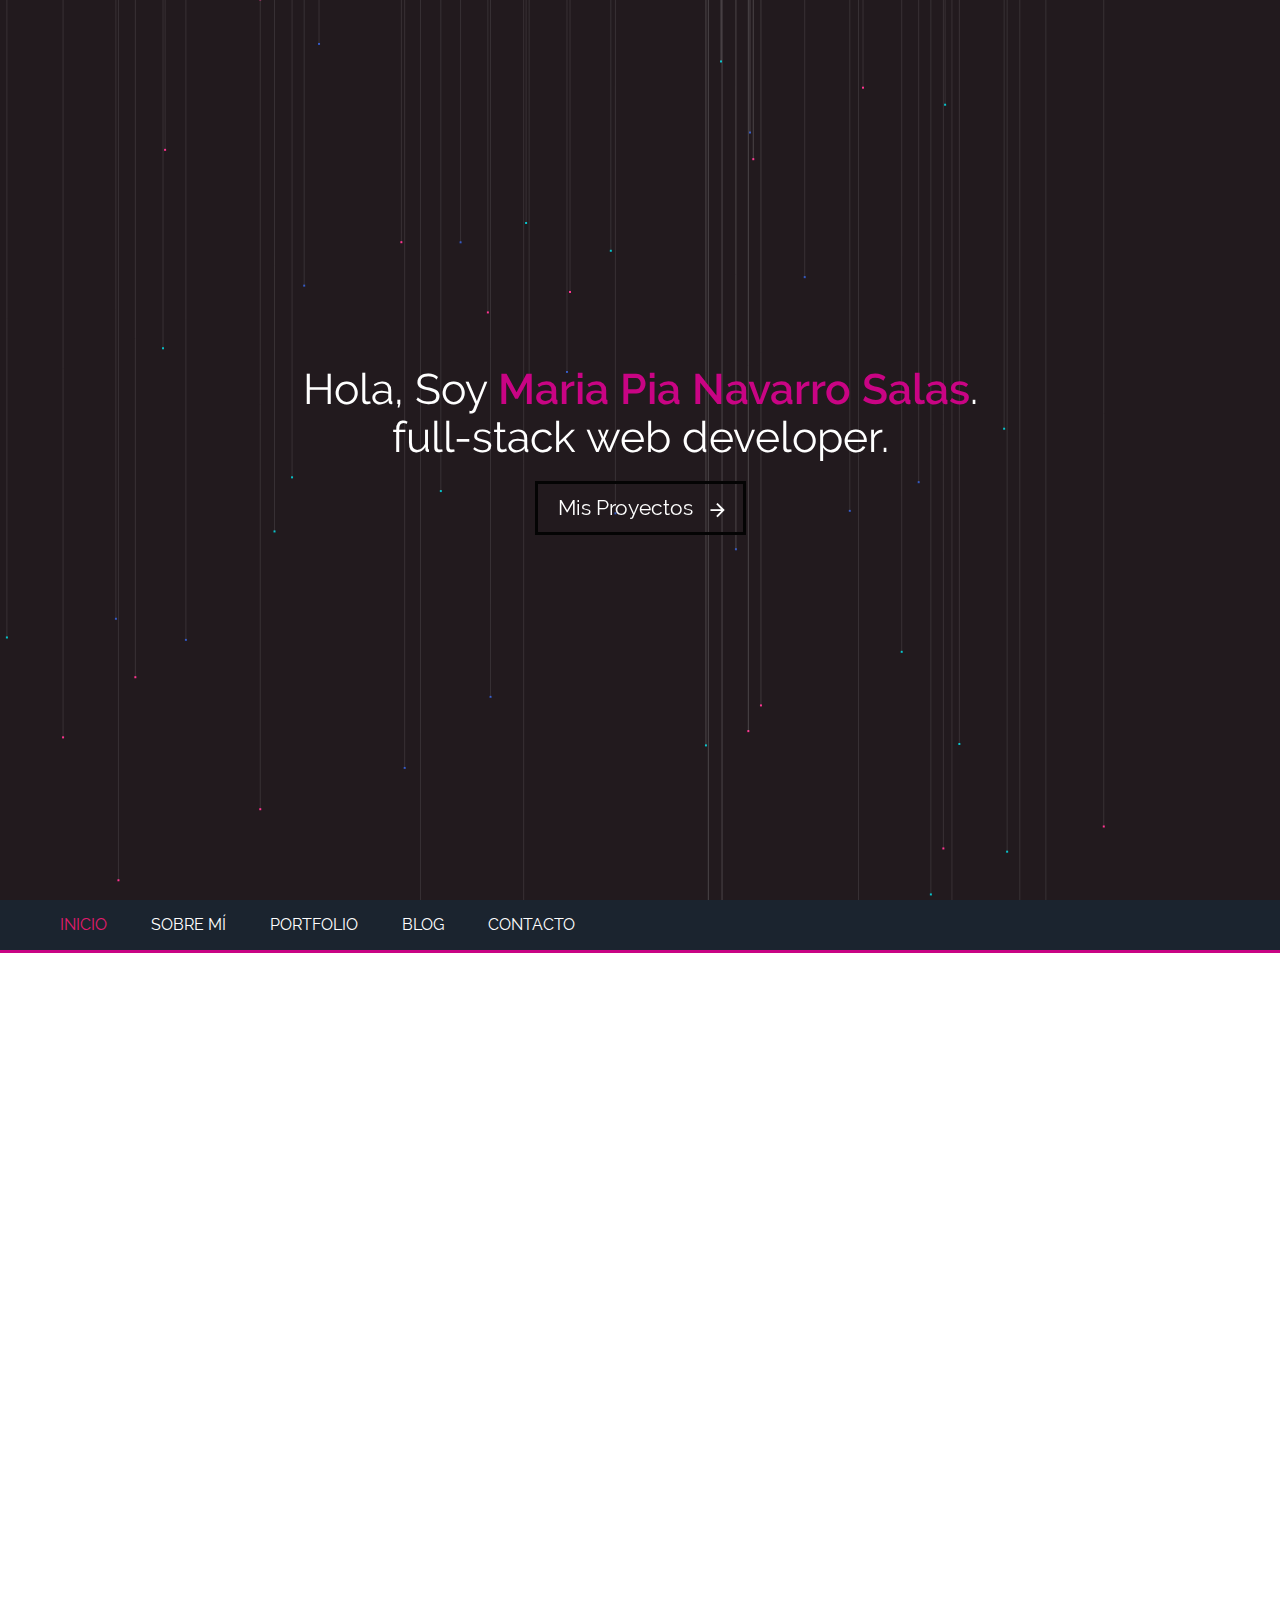
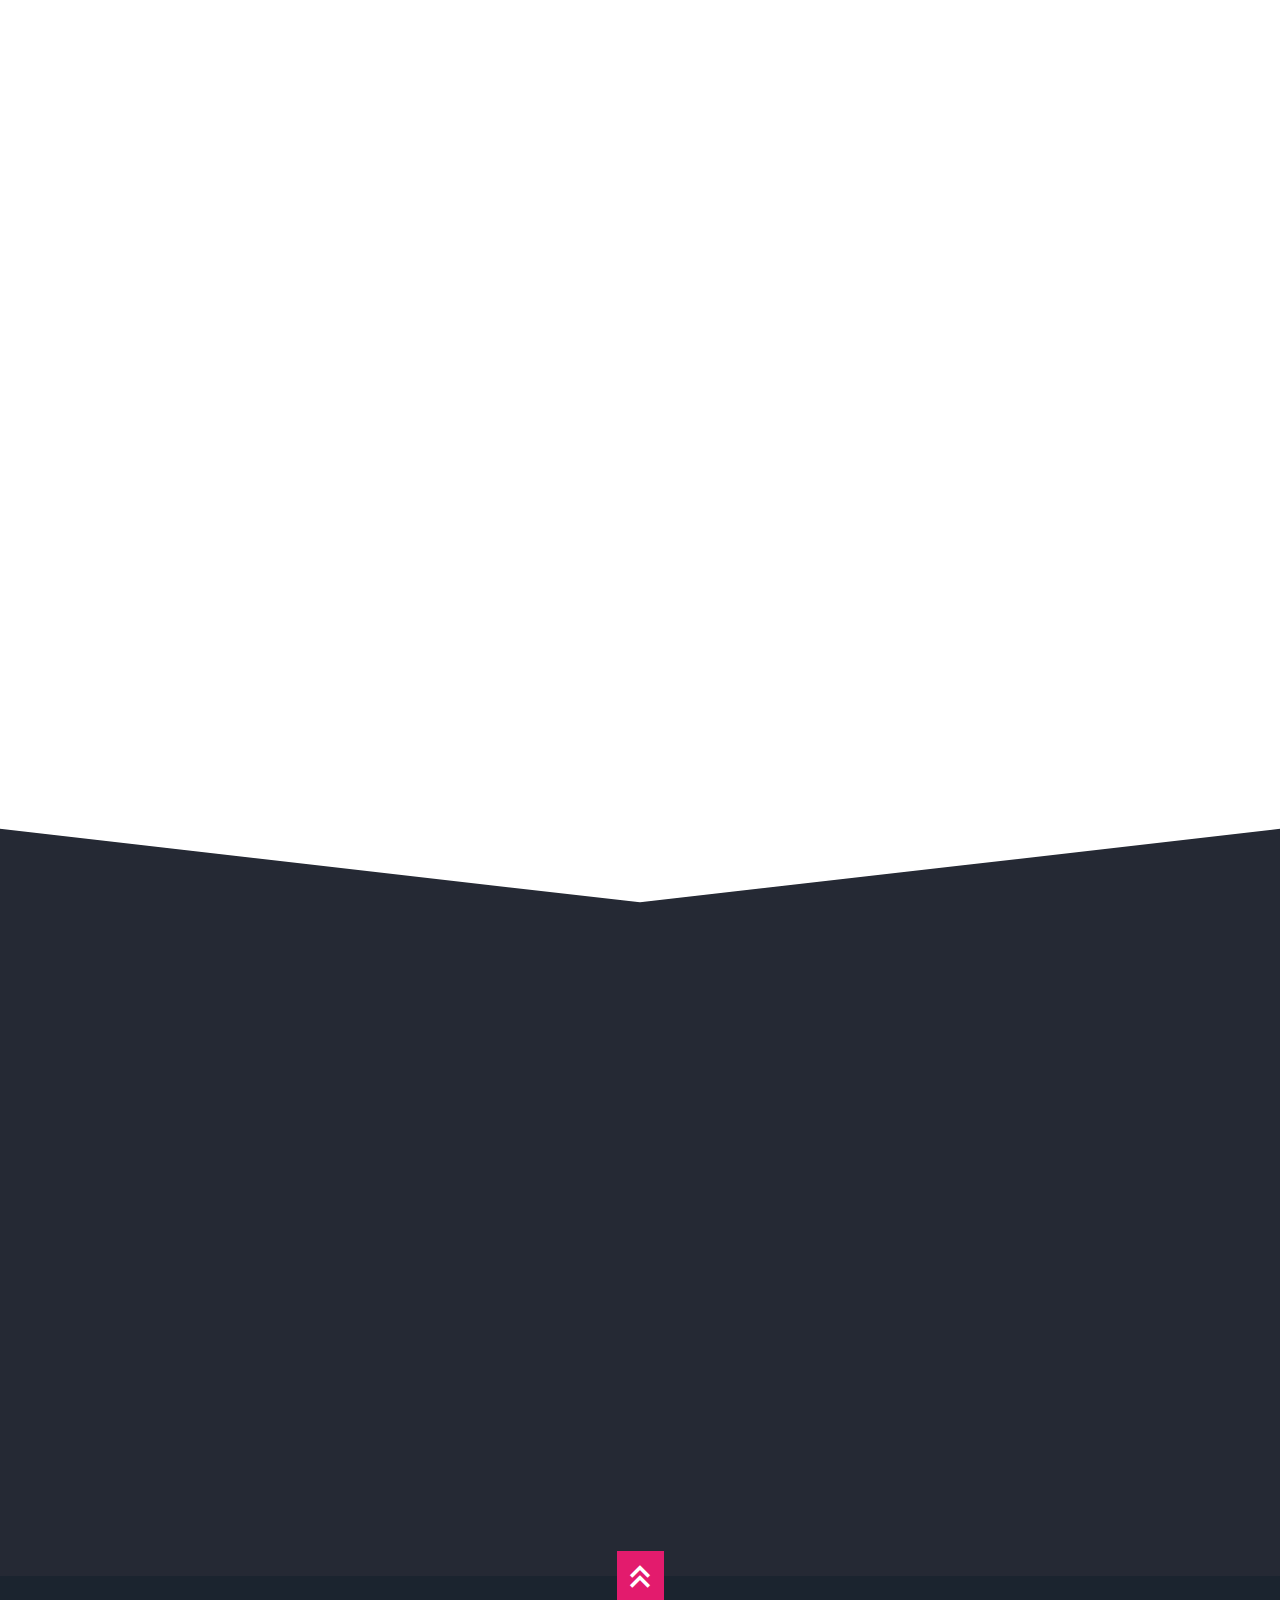
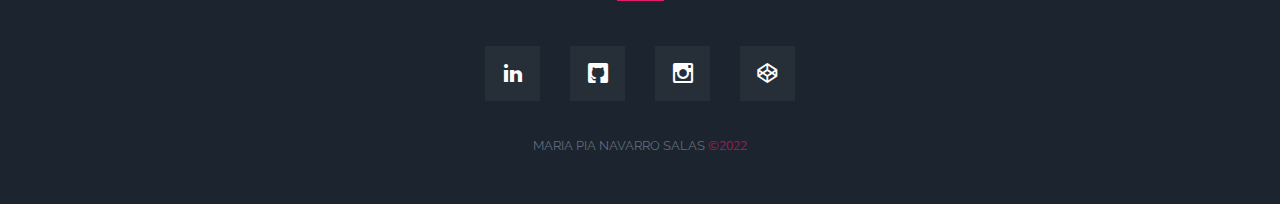
==== MAINPAGE/index.html @ e8338d42 "creacion de carpeta principal" ====
<!DOCTYPE html>
<html>
  
<head>
    <title></title>
    <meta
      name="viewport"
      content="width=device-width, initial-scale=1.0, maximum-scale=1, user-scalable=no"
    />

    <!-- HOSTED -->
    <link
      href="https://fonts.googleapis.com/css?family=Open+Sans:400,600,700,600italic,300italic,400italic,300,700italic,800italic,800"
      rel="stylesheet"
      type="text/css"
    />
    <link
      href="fonts/mdi/css/materialdesignicons.min.css"
      media="all"
      rel="stylesheet"
    />

    <!-- LOCAL -->
    <link rel="stylesheet" href="style/style.css" />
    <link rel='shortcut icon' href='favicon.ico' type='image/x-icon'/ >

    <!-- HOSTED -->
    <script src="../cdnjs.cloudflare.com/ajax/libs/prefixfree/1.0.7/prefixfree.min.js"></script>
    <script src="../ajax.googleapis.com/ajax/libs/jquery/2.2.0/jquery.min.js"></script>
    <script src="../cdnjs.cloudflare.com/ajax/libs/mixitup/2.1.11/jquery.mixitup.min.js"></script>
    <script src="../cdnjs.cloudflare.com/ajax/libs/waypoints/4.0.0/jquery.waypoints.min.js"></script>

    <!-- LOCAL -->
    <script src="scripts/pt.min.js"></script>
    <script src="scripts/index.js"></script>
    <script src="scripts/modal.js"></script>
  </head>
  <body>
    <div class="overflow-wrap">
      <!-- HOME -->
      <div class="modal-wrap flex">
        <div class="mask"></div>
        <div class="modal" id="modal">
          <div class="carousel-wrap">
            <div class="window">
              <div id="carousel">
                
                <div class="slide"></div>
                <div class="slide"></div>
              </div>
              <i class="mdi mdi-chevron-left" id="prev"></i>
              <i class="mdi mdi-chevron-right" id="next"></i>
            </div>
          </div>
          <div class="info-box">
            <div class="title"></div>
            <div class="tag"></div>
            <div class="detail"></div>
            <a href="#" target="_blank"
              ><div class="button">
                <i class="mdi mdi-open-in-new"></i>VIEW SITE
              </div></a
            >
          </div>
          <i class="close mdi mdi-close"></i>
        </div>
      </div>

      <section id="home" class="flex height-fix">
        <div id="pt" class="canvas"></div>
        <div class="flex">
          <div class="text">
            Hola, Soy <span class="highlight">Maria Pia Navarro Salas</span>.
            <br />
             full-stack web developer.
          </div>

          <div class="button page-link" dest="about">
            Mis Proyectos <i class="mdi mdi-arrow-right"></i>
          </div>

          <nav class="flex">
            <div class="link-wrap">
              <div class="active page-link" dest="home">inicio</div>
              <div class="page-link" dest="about">sobre mí</div>
              <div class="page-link" dest="portfolio">portfolio</div>
              <div class="page-link" dest="blog">blog</div>
              <div class="page-link" dest="contact">contacto</div>
            </div>
            <i class="mdi mdi-menu"></i>
          </nav>
        </div>
      </section>

      <!-- ABOUT -->
      <section id="about">
        <div class="container flex">
          <div class="header waypoint" data-animation="slide-in-left">
            SOBRE MÍ
          </div>
          <div
            class="header-bar waypoint"
            data-animation="slide-in-left"
            data-delay=".5s"
          ></div>

          <div class="flex row label-wrap">
            <div class="flex row-gt-sm">
              <div class="flex bullet-wrap ">
                <div class="hex-wrap waypoint" data-animation="flip-in-x">
                  <div class="hexagon">
                    <i class="mdi mdi-lan"></i>
                  </div>
                </div>
                <div class="waypoint" data-animation="fade-in">
                  <div class="label bold">Experiencia Integral</div>
                  <div>
                    Capacidad en desarrollo frontend y backend para trabajar en todas las capas de una app.
                  </div>
                </div>
              </div>

              <div class="flex bullet-wrap ">
                <div
                  class="hex-wrap waypoint"
                  data-animation="flip-in-x"
                  data-delay=".2s"
                >
                  <div class="hexagon">
                    <i class="mdi mdi-alert"></i>
                  </div>
                </div>
                <div class="waypoint" data-animation="fade-in" data-delay=".2s">
                  <div class="label bold">Resolución de Problemas</div>
                  <div>Habilidad para identificar y solucionar desafíos técnicos de manera eficiente.</div>
                </div>
              </div>
            </div>
            <div class="flex row-gt-sm">
              <div class="flex bullet-wrap ">
                <div
                  class="hex-wrap waypoint"
                  data-animation="flip-in-x"
                  data-delay=".4s"
                >
                  <div class="hexagon">
                    <i class="mdi mdi-wechat"></i>
                  </div>
                </div>
                <div class="waypoint" data-animation="fade-in" data-delay=".4s">
                  <div class="label bold">Colaboración y Comunicación</div>
                  <div>Habilidad para trabajar en equipo, comunicar ideas técnicas y colaborar efectivamente.</div>
                </div>
              </div>

              <div class="flex bullet-wrap ">
                <div
                  class="hex-wrap waypoint"
                  data-animation="flip-in-x"
                  data-delay=".6s"
                >
                  <div class="hexagon">
                    <i class="mdi mdi-trending-up"></i>
                  </div>
                </div>
                <div class="waypoint" data-animation="fade-in" data-delay=".6s">
                  <div class="label bold">Aprendizaje Continuo</div>
                  <div>
                    Voluntad para adaptarme y aprender constantemente las últimas tendencias y tecnologías en desarrollo web.
                  </div>
                </div>
              </div>
            </div>
          </div>

          <div class="skills-wrapper flex row-gt-sm">
            <div
              class="flex flex-50-gt-sm waypoint"
              data-animation="slide-in-left"
            >
              <img src="img/me11.png" class="me" />
              <!-- <div><img class="up-arrow" src="img/up-arrow.png"></div> -->
              <div class="label bold">Quién Soy?</div>
              <div>
                Soy Desarrolladora-Fullstack
                <a
                  class="highlight"
                  href="https://github.com/RedDallya"
                  target="_blank"
                  >FreeLance</a
                >
                en Argentina, BA.
                <br />
                Poseo un profundo interés y pasión por el universo de las bases de datos, la integración de sistemas y la aplicación creativa de estos conocimientos en entornos profesionales.
                <br />
                <span class="page-link highlight" dest="contact"
                  >Hagamos algo especial!</span
                >
              </div>
            </div>

            <div
              class="flex flex-50-gt-sm waypoint bars-wrap"
              data-animation="slide-in-right"
            >
              <div class="bar flex">
                <div class="bar fill" style="width:90%">
                  <div class="tag bold flex">CSS</div>
                </div>
                <span>90%</span>
              </div>

              <div class="bar flex">
                <div class="bar fill" style="width:95%">
                  <div class="tag bold flex">HTML</div>
                </div>
                <span>95%</span>
              </div>

              <div class="bar flex">
                <div class="bar fill" style="width:90%">
                  <div class="tag bold flex">React.js</div>
                </div>
                <span>80%</span>
              </div>

              <div class="bar flex">
                <div class="bar fill" style="width:90%">
                  <div class="tag bold flex">Java</div>
                </div>
                <span>80%</span>
              </div>

              <div class="bar flex">
                <div class="bar fill" style="width:90%">
                  <div class="tag bold flex">Angular</div>
                </div>
                <span>90%</span>
              </div>

              <div class="bar flex">
                <div class="bar fill" style="width:85%">
                  <div class="tag bold flex">Node.js</div>
                </div>
                <span>85%</span>
              </div>

              <div class="bar flex">
                <div class="bar fill" style="width:65%">
                  <div class="tag bold flex">Ruby/Rails</div>
                </div>
                <span>65%</span>
              </div>

              <div class="bar flex">
                <div class="bar fill" style="width:90%">
                  <div class="tag bold flex">UI Design</div>
                </div>
                <span>90%</span>
              </div>

              <div class="bar flex">
                <div class="bar fill" style="width:90%">
                  <div class="tag bold flex">SpringBoot</div>
                </div>
                <span>90%</span>
              </div>

              <div class="bar flex">
                <div class="bar fill" style="width:50%">
                  <div class="tag bold flex">Python</div>
                </div>
                <span>50%</span>
              </div>
            </div>
          </div>
        </div>
      </section>

      <!-- PORTFOLIO -->
      <section class="flex" id="portfolio">
        <div class="header waypoint" data-animation="slide-in-right">
          PROYECTOS
        </div>
        <div
          class="header-bar waypoint"
          data-animation="slide-in-right"
          data-delay=".3s"
        ></div>

        <div class="filter-wrap waypoint" data-animation="fade-in">
          <div class="flex row">
            <div class="filter" data-filter="all">ALL</div>
           
          </div>
          <div class="float-bar">
            <div class="flex row">
              <div class="filter" data-filter="all">ALL</div>
              
              <div class="filter" data-filter=".react">REACT-JS</div>
              <div class="filter" data-filter=".js">JAVASCRIPT</div>
            </div>
          </div>
        </div>

        <div id="gallery" class="container flex row wrap waypoint">
          <div class="mix react" data-my-order="1">
            <div>
              <div class="card"></div>
              <div class="text">
                <div class="bold">PORTFOLIO CV</div>
                <span class="highlight">React JS / Java</span>
              </div>
              <div class="button" id="ordering">SABER MÁS</div>
            </div>
          </div>

          <div class="mix react" data-my-order="1">
            <div>
              <div class="card"></div>
              <div class="text">
                <div class="bold">DESCUBRE MUSAI CHAN </div>
                <span class="highlight">React JS / Python</span>
              </div>
              <div class="button" id="discover">SABER MÁS</div>
            </div>
          </div>

          <div class="mix react" data-my-order="1">
            <div>
              <div class="card"></div>
              <div class="text">
                <div class="bold">SERVICIOS</div>
                <span class="highlight">React / Ruby on Rails / AEM</span>
              </div>
              <div class="button" id="newrelic">SABER MÁS</div>
            </div>
          </div>

          <div class="mix js" data-my-order="1">
            <div>
              <div class="card"></div>
              <div class="text">
                <div class="bold">RESTAURANT MENU</div>
                <span class="highlight">JavaScript</span>
              </div>
              <div class="button" id="roambi">SABER MÁS</div>
            </div>
          </div>

          

         

         

        

          <div class="mix js" data-my-order="1">
            <div>
              <div class="card"></div>
              <div class="text">
                <div class="bold">DILERIA TRAVEL</div>
                <span class="highlight">React.js / Node</span>
              </div>
              <div class="button" id="themall">SABER MÁS</div>
            </div>
          </div>
        </div>
      </section>

     <!-- BLOG -->
<section id="blog">
  <div class="container flex">
    <div class="header waypoint" data-animation="slide-in-left">BLOG</div>
    <div
      class="header-bar waypoint"
      data-animation="slide-in-left"
      data-delay=".5s"
    ></div>

    <div class="flex row wrap">
      <div class="flex row-gt-sm">
        <a
          href="https://www.youtube.com/@DallyaCodeQueen/featured"
          target="_blank"
        >
          <div class="blog-wrap waypoint" data-animation="fade-in">
            <div class="fade-wrap">
              <div class="thumb" id="thumb-1"></div>
              <div class="label bold">Aprende programacion de cero a experto</div>
              <div class="date">mayo 09, 2023</div>
              <div class="bar"></div>
              <div class="text">
               Bienvenido a mi canal de youtube, aquí encontraras toda la informacion para convertirte en un auténtico experto de la programación, Únete!
              </div>
            </div>
          </div>
        </a>
      </div>
    </div>
  </div>
</section>


      <!-- CONTACT -->
      <section id="contact">
        <svg
          preserveAspectRatio="none"
          viewBox="0 0 100 102"
          height="75"
          width="100%"
          version="1.1"
          xmlns="http://www.w3.org/2000/svg"
          class="svgcolor-light"
        >
          <path d="M0 0 L50 100 L100 0 Z" fill="white" stroke="white"></path>
        </svg>
        <div class="container flex">
          <div class="header waypoint" data-animation="slide-in-left">
            CONTACTO
          </div>
          <div
            class="header-bar waypoint"
            data-animation="slide-in-right"
            data-delay=".25s"
          ></div>
          <div
            class="highlight waypoint"
            data-animation="slide-in-right"
            data-delay=".5s"
          >
          ¿Tienes alguna pregunta o quieres trabajar juntos?
          </div>
          <form
            class="waypoint"
            data-animation="pop-in"
            data-delay=".5s"
            id="contact-form"
          >
            <input placeholder="Nombre" type="text" name="name" required />
            <input
              placeholder="Email"
              type="email"
              name="email"
              required
            />
            <textarea
              placeholder="Tu Mensaje"
              type="text"
              name="message"
            ></textarea>
            <div id="success">
              <div>
                Tu mensaje fue enviado correctamente, gracias!<span
                  id="close"
                  class="mdi mdi-close"
                ></span>
              </div>
            </div>
            <input class="button" type="submit" id="submit" value="SUBMIT" />
          </form>
        </div>
      </section>

      <footer>
        <i class="mdi mdi-chevron-double-up page-link" dest="home"></i>

        <div class="icon-wrap flex row">
          <a href="https://www.linkedin.com/in/reddallya/">
            <div class="flex icon" id="icon-2">
              <i class="mdi mdi-linkedin"></i>
            </div>
          </a>
          <a href="https://github.com/RedDallya">
            <div class="flex icon" id="icon-3">
              <i class="mdi mdi-github-box"></i>
            </div>
          </a>
          <a href="https://instagram.com/pipi_salas3">
            <div class="flex icon" id="icon-4">
              <i class="mdi mdi-instagram"></i>
            </div>
          </a>
          <a href="https://codepen.io/RedDallya">
            <div class="flex icon" id="icon-5">
              <i class="mdi mdi-codepen"></i>
            </div>
          </a>
        </div>
        <div class="info-box">
          <div class="footnote">
            MARIA PIA NAVARRO SALAS <span class="highlight">&copy;2022</span>
          </div>
        </div>
      </footer>
    </div>

    <div id="preload">
      <img src="img/me.png" />
      <img src="img/filler.html" />
      <img src="img/thumb-1.png" />
      <img src="img/thumb-2.jpg" />
      <img src="img/thumb-3.jpg" />
      <img src="img/thumb-4.jpg" />
      <img src="img/thumb-5.jpg" />
      <img src="img/thumb-6.jpg" />
      <img src="img/blog-1.jpg" />
      <img src="img/slides/discover-0.jpg" />
      <img src="img/slides/discover-1.jpg" />
      
      <img src="img/slides/ordering-0.jpg" />
      <img src="img/slides/ordering-1.jpg" />
      <img src="img/slides/ordering-2.jpg" />
      <img src="img/slides/newrelic-0.jpg" />
      <img src="img/slides/newrelic-1.jpg" />
      <img src="img/slides/newrelic-2.jpg" />
      <img src="img/slides/mystand-0.jpg" />
      <img src="img/slides/mystand-1.jpg" />
      <img src="img/slides/mystand-2.jpg" />
      <img src="img/slides/never-0.jpg" />
      <img src="img/slides/never-1.jpg" />
      <img src="img/slides/never-2.jpg" />
      <img src="img/slides/powur-0.jpg" />
      <img src="img/slides/powur-1.jpg" />
      <img src="img/slides/powur-2.jpg" />
      <img src="img/slides/roambi-0.jpg" />
      <img src="img/slides/roambi-1.jpg" />
      <img src="img/slides/roambi-2.jpg" />
      <img src="img/slides/themall-0.jpg" />
      <img src="img/slides/themall-1.jpg" />
      <img src="img/slides/themall-2.jpg" />
      <img src="img/slides/walker-0.jpg" />
      <img src="img/slides/walker-1.jpg" />
      <img src="img/slides/walker-2.jpg" />
    </div>
  </body>


</html>

<script src="scripts/canvas.js"></script>
---- MAINPAGE/style/style.css ----
@font-face {
  font-family: "Raleway";
  src: url("../fonts/Raleway-Regular.ttf");
}
@font-face {
  font-family: "Raleway-semibold";
  src: url("../fonts/Raleway-SemiBold.ttf");
}
@font-face {
  font-family: "Raleway-bold";
  src: url("../fonts/Raleway-Bold.ttf");
}
@keyframes fadeIn {
  100% {
    opacity: 1;
  }
}
@keyframes flipInX {
  from {
    -webkit-animation-timing-function: ease-in;
    animation-timing-function: ease-in;
    opacity: 0;
    -webkit-transform: perspective(400px) rotateY(90deg);
    transform: perspective(400px) rotateY(90deg);
  }
  40% {
    -webkit-animation-timing-function: ease-in;
    animation-timing-function: ease-in;
    -webkit-transform: perspective(400px) rotateY(-20deg);
    transform: perspective(400px) rotateY(-20deg);
  }
  60% {
    opacity: 1;
    -webkit-transform: perspective(400px) rotateY(10deg);
    transform: perspective(400px) rotateY(10deg);
  }
  80% {
    -webkit-transform: perspective(400px) rotateY(-5deg);
    transform: perspective(400px) rotateY(5deg);
  }
  to {
    opacity: 1;
    -webkit-transform: perspective(400px);
    transform: perspective(400px);
  }
}
@keyframes popDown {
  0% {
    transform: translateY(-100px);
  }
}
@keyframes slideUp {
  0% {
    transform: translateY(300px);
  }
  100% {
    opacity: 1;
    transform: translateY(0);
  }
}
@keyframes slideDown {
  0% {
    transform: translateY(-300px);
  }
  100% {
    opacity: 1;
    transform: translateY(0);
  }
}
@keyframes slideInLeft {
  0% {
    opacity: 0;
    transform: translateX(-300px);
  }
  100% {
    opacity: 1;
    transform: translateX(0);
  }
}
@keyframes slideInRight {
  0% {
    opacity: 0;
    transform: translateX(300px);
  }
  100% {
    opacity: 1;
    transform: translateX(0);
  }
}
@keyframes toBottomFromTop {
  49% {
    transform: translateY(100%);
  }
  50% {
    opacity: 0;
    transform: translateY(-100%);
  }
  51% {
    opacity: 1;
  }
}
@keyframes popIn {
  0% {
    transform: scale(0);
  }
  60% {
    opacity: 1;
    transform: scale(1.05);
  }
  80% {
    transform: scale(0.95);
  }
  100% {
    opacity: 1;
    transform: scale(1);
  }
}
a {
  color: inherit;
  text-decoration: none;
}

body {
  color: #fff;
  font-family: "Raleway";
  font-size: 8pt;
  -webkit-font-smoothing: antialiased;
  -moz-osx-font-smoothing: grayscale;
  margin: 0px;
  overflow-x: hidden;
  text-align: center;
}

#preload {
  display: none;
}

.page-link {
  cursor: pointer;
}

.disable-hover {
  pointer-events: none;
}

.overflow-wrap {
  overflow-x: hidden;
}

.canvas {
  background: url("../img/filler2.png") center center/cover;
  height: 100%;
  left: 0;
  position: absolute;
  top: 0;
  width: 100vw;
}

.button {
  border: 3px solid #040404;
  box-sizing: inherit;
  cursor: pointer;
  display: inline-block;
  font-size: 13pt;
  padding: 10px 20px;
  transition: all 0.5s;
}
.button:hover {
  background-color: #04c2c9;
  border-color: #04c2c9;
}
.button .mdi {
  vertical-align: middle;
}

.bold {
  font-family: "Raleway-bold";
}

.flex {
  align-items: center;
  display: flex;
  flex-direction: column;
  justify-content: center;
}
.flex.row {
  flex-direction: row;
}
.flex.wrap {
  flex-wrap: wrap;
}

.hex-wrap {
  display: inline-block;
  height: 80px;
  position: relative;
  text-align: center;
  width: 80px;
  
}

.hexagon {
  background-color: #c90484;
  display: inline-block;
  height: 100%;
  width: calc(100% * 0.57735);
  border-radius: 80%;
}

.hexagon:before {
  background-color: inherit;
  content: "";
  height: inherit;
  position: absolute;
  right: calc((100% / 2) - ((100% * 0.57735) / 2));
  top: 0;
  transform: rotateZ(60deg);
  width: inherit;
}

.hexagon:after {
  background-color: inherit;
  content: "";
  height: inherit;
  position: absolute;
  right: calc((100% / 2) - ((100% * 0.57735) / 2));
  top: 0;
  transform: rotateZ(-60deg);
  width: inherit;
}

.highlight {
  color: #c90484;
}

.header {
  color: #444649;
  font-family: "raleway-bold";
  font-size: 25pt;
  position: relative;
  position: relative;
}

.header-bar {
  background: rgb(68, 73, 68);
  height: 4px;
  margin: 25px 0 75px 0;
  width: 70px;
}

.label {
  font-size: 14pt;
  font-weight: 500;
}

.resume {
  background: #455261;
  height: 100px;
}

nav {
  bottom: 0;
  left: 0;
  position: absolute;
  background: #1b242f;
  border-bottom: 3px solid #c90484;
  height: 50px;
  text-align: left;
  width: 100%;
  z-index: 99;
}
nav.fixed {
  bottom: inherit;
  left: 0;
  position: fixed;
  top: 0;
}
nav.fixed.desk {
  animation: popDown 0.5s;
}
nav .link-wrap {
  background: #333;
  height: 0;
  max-width: 1200px;
  overflow: hidden;
  position: absolute;
  top: 53px;
  transition: height 0.3s ease-out;
  width: 100%;
}
nav .link-wrap.visible {
  height: 220px;
}
nav .link-wrap div {
  cursor: pointer;
  font-size: 12pt;
  padding: 12px 20px;
  text-transform: uppercase;
  transition: color 0.5s;
}
nav .link-wrap div:first-child {
  padding: 25px 20px 12px 20px;
}
nav .link-wrap div:hover {
  color: #e31b6d;
}
nav .mdi-menu {
  font-size: 30pt;
  line-height: 36pt;
  margin: auto 0;
  position: absolute;
  right: 5vw;
  top: 0;
}
nav .active {
  color: #e31b6d;
}

.carousel-wrap {
  height: 250px;
  margin: 0 auto;
  position: relative;
}

.window {
  background: #222;
  overflow: hidden;
  position: relative;
}

#carousel {
  position: relative;
  top: 0;
  width: 10000px;
}

.slide {
  cursor: pointer;
  display: flex;
  flex-direction: column;
  float: left;
  height: 250px;
  justify-content: center;
}

.mdi-chevron-left,
.mdi-chevron-right {
  background: rgba(0, 0, 0, 0.3);
  bottom: 0;
  color: #fff;
  cursor: pointer;
  cursor: pointer;
  font-size: 14pt !important;
  font-weight: bold;
  padding: 10px 15px;
  position: absolute;
}

.mdi-chevron-left {
  left: 0;
}

.mdi-chevron-right {
  right: 0;
}

.transition {
  transition: 0.7s;
}

.modal-wrap {
  height: 100vh;
  pointer-events: none;
  position: fixed;
  width: 100vw;
  z-index: 100;
}
.modal-wrap .mask {
  background: rgba(0, 0, 0, 0.5);
  height: 100%;
  left: 0;
  opacity: 0;
  position: absolute;
  top: 0;
  transition: opacity 0.3s;
  width: 100%;
}
.modal-wrap .modal {
  align-items: flex-start;
  background: #fff;
  box-shadow: 0 0 10px rgba(0, 0, 0, 0.4);
  box-sizing: border-box;
  color: #333;
  height: 100vh;
  opacity: 0;
  position: relative;
  text-align: left;
  transform: scale(0.8);
  transition: all 0.3s;
}
.modal-wrap .close {
  bottom: 25px;
  color: #bbb;
  cursor: pointer;
  font-size: 20pt;
  font-weight: 800;
  position: absolute;
  right: 10px;
}
.modal-wrap .info-box {
  border-top: 3px solid #1b242f;
  box-sizing: border-box;
  color: #444;
  padding: 15px 10px 85px 10px;
}
.modal-wrap .title {
  font-family: "Raleway-bold";
  font-size: 16pt;
  line-height: 20pt;
}
.modal-wrap .tag {
  border-bottom: 1px solid rgba(0, 0, 0, 0.1);
  color: #c0c0c0;
  display: block;
  font-family: "Raleway-bold";
  font-size: 8pt;
  font-weight: 300;
  padding-bottom: 15px;
}
.modal-wrap .detail {
  font-size: 9pt;
  line-height: 14pt;
  margin-top: 13px;
}
.modal-wrap .mdi-open-in-new {
  font-size: 11pt;
  left: -10px;
  position: relative;
}
.modal-wrap .button {
  background: #e31b6d;
  border: 0;
  bottom: 20px;
  color: #fff;
  cursor: pointer;
  font-size: 10pt;
  font-weight: 600;
  left: 10px;
  padding: 11px 30px;
  pointer-events: none;
  position: absolute;
  transition: all 0.5s;
  visibility: hidden;
}
.modal-wrap .button.visible {
  pointer-events: initial;
  visibility: visible;
}
.modal-wrap .button:hover {
  background: #fff;
  color: #e31b6d;
}
.modal-wrap .carousel {
  box-shadow: 10px 10px 5px 0px rgba(0, 0, 0, 0.25);
}
.modal-wrap.visible {
  pointer-events: initial;
}
.modal-wrap.visible .modal {
  opacity: 1;
  transform: scale(1);
}
.modal-wrap.visible .mask {
  opacity: 1;
}

section {
  color: #616161;
  line-height: 11pt;
  padding: 70px 0 70px 0;
  position: relative;
}
section .container {
  box-sizing: border-box;
  margin: 0 auto;
  max-width: 1200px;
  padding: 0 10px;
  width: 100%;
}
section:nth-of-type(1) {
  color: #fff;
  height: calc(100vh + 53px);
  padding: 0 10px;
}
section:nth-of-type(1) .highlight {
  font-family: "Raleway-semibold";
}
section:nth-of-type(1) .text {
  font-size: 16pt;
  line-height: 20pt;
  margin: 0 0 20px 0;
  pointer-events: none;
  z-index: 1;
}
section:nth-of-type(1) .hexagon {
  transition: transform 0.9s ease-in-out;
}
section:nth-of-type(1) .hexagon:hover {
  transform: rotate(540deg);
}
section:nth-of-type(1) .button {
  margin-bottom: 53px;
  padding: 12px 40px 12px 15px;
  position: relative;
}
section:nth-of-type(1) .button .mdi {
  position: absolute;
  right: 15px;
  top: 11px;
  transition: transform 0.3s;
}
section:nth-of-type(1) .button:hover .mdi {
  transform: rotate(90deg);
}
section:nth-of-type(2) .label-wrap .label {
  margin: 20px 0 10px 0;
}
section:nth-of-type(2) .bullet-wrap {
  height: 200px;
  justify-content: flex-start;
  padding: 0 7px;
}
section:nth-of-type(2) .highlight {
  color: #009ada;
}
section:nth-of-type(2) .up-arrow {
  height: 30px;
  margin: 15px 0;
}
section:nth-of-type(2) .skills-wrapper {
  align-items: flex-start;
  width: 100%;
}
section:nth-of-type(2) .skills-wrapper .me {
  height: 200px;
}
section:nth-of-type(2) .skills-wrapper .label {
  margin: 20px 0 15px 0;
}
section:nth-of-type(2) .hexagon i {
  color: #fff;
  font-size: 34pt;
  left: 0;
  position: absolute;
  right: 0;
  top: 20px;
  z-index: 1;
}
section:nth-of-type(2) .bars-wrap {
  margin: 50px auto 0 auto;
  max-width: 90%;
  width: calc(100% - 15px);
}
section:nth-of-type(2) .bars-wrap:not(.animated) .fill {
  width: 0 !important;
}
section:nth-of-type(2) .bar {
  align-items: flex-end;
  background-color: #eee;
  color: #666;
  font-size: 7pt;
  height: 22px;
  margin: 0 0 12px 0;
  position: relative;
}
section:nth-of-type(2) .bar:nth-child(1) .fill {
  transition: 1.1s 0.2s width ease-in-out;
}
section:nth-of-type(2) .bar:nth-child(2) .fill {
  transition: 1.2s 0.2s width ease-in-out;
}
section:nth-of-type(2) .bar:nth-child(3) .fill {
  transition: 1.3s 0.2s width ease-in-out;
}
section:nth-of-type(2) .bar:nth-child(4) .fill {
  transition: 1.4s 0.2s width ease-in-out;
}
section:nth-of-type(2) .bar:nth-child(5) .fill {
  transition: 1.5s 0.2s width ease-in-out;
}
section:nth-of-type(2) .bar:nth-child(6) .fill {
  transition: 1.6s 0.2s width ease-in-out;
}
section:nth-of-type(2) .bar:nth-child(7) .fill {
  transition: 1.7s 0.2s width ease-in-out;
}
section:nth-of-type(2) .bar:nth-child(8) .fill {
  transition: 1.8s 0.2s width ease-in-out;
}
section:nth-of-type(2) .bar:nth-child(9) .fill {
  transition: 1.9s 0.2s width ease-in-out;
}
section:nth-of-type(2) .bar:nth-child(10) .fill {
  transition: 2s 0.2s width ease-in-out;
}
section:nth-of-type(2) .bar span {
  display: none;
}
section:nth-of-type(2) .bar.fill {
  left: 0;
  position: absolute;
  top: 0;
  background-color: #c90484;
  opacity: 1;
  padding: 0;
}
section:nth-of-type(2) .bar .tag {
  left: 0;
  position: absolute;
  top: 0;
  background-color: #cc7cb0;
  color: #fff;
  height: 100%;
  width: 110px;
  width: 70px;
}
section:nth-of-type(2) .bar.secondary {
  background-color: #c51675;
}
section:nth-of-type(2) .bar.secondary .tag {
  background-color: #e31b6d;
}
section:nth-of-type(2) .bar span {
  padding: 0 15px 0 0;
  z-index: 1;
}
section:nth-of-type(3) {
  background: #f5f5f5;
}
section:nth-of-type(3) .container {
  padding: 0;
}
section:nth-of-type(3) .filter-wrap {
  position: relative;
  white-space: nowrap;
}
section:nth-of-type(3) .filter {
  cursor: pointer;
  font-size: 6pt;
  font-weight: 600;
  padding: 0 20px;
  transition: background-color 0.5s;
}
section:nth-of-type(3) .float-bar {
  bottom: 0;
  left: 30px;
  position: absolute;
  top: 0;
  background: #e31b6d;
  border-radius: 1px;
  height: 25px;
  margin: auto 0;
  overflow: hidden;
  position: absolute;
  transition: all 0.5s ease-in-out;
}
section:nth-of-type(3) .float-bar .row {
  bottom: 0;
  left: -30px;
  position: absolute;
  top: 0;
  margin: auto 0;
  transition: left 0.5s ease-in-out;
}
section:nth-of-type(3) .float-bar .row .filter {
  color: #fff;
}
section:nth-of-type(3) .text {
  left: 0;
  position: absolute;
  top: 0;
  width: 100%;
}
section:nth-of-type(3) #gallery {
  margin: 20px 0;
}
section:nth-of-type(3) #gallery .text,
section:nth-of-type(3) #gallery .button {
  color: #1b242f;
  opacity: 0;
  text-align: center;
  transition: all 0.3s ease-in-out;
  z-index: 2;
}
section:nth-of-type(3) #gallery .text .bold,
section:nth-of-type(3) #gallery .button .bold {
  font-size: 16pt;
}
section:nth-of-type(3) #gallery .button {
  bottom: 0;
  left: 0;
  position: absolute;
  right: 0;
  border: 2px solid #e31b6d;
  font-size: 13pt;
  margin: 0 auto;
  padding: 7px 0;
  width: 170px;
}
section:nth-of-type(3) #gallery .mix {
  display: none;
  position: relative;
}
section:nth-of-type(3) #gallery .mix .waypoint {
  background: #fff;
}
section:nth-of-type(3) #gallery .mix .button:hover {
  background: #e31b6d;
  color: #fff;
}
section:nth-of-type(3) #gallery .mix:nth-child(1) .card {
  background: url("../img/thumb-1.jpg") center center/cover;
}
section:nth-of-type(3) #gallery .mix:nth-child(2) .card {
  background: url("../img/thumb-2.jpg") center center/cover;
}
section:nth-of-type(3) #gallery .mix:nth-child(3) .card {
  background: url("../img/thumb-3.jpg") center center/cover;
}
section:nth-of-type(3) #gallery .mix:nth-child(4) .card {
  background: url("../img/thumb-4.jpg") center center/cover;
}
section:nth-of-type(3) #gallery .mix:nth-child(5) .card {
  background: url("../img/thumb-5.jpg") center center/cover;
}
section:nth-of-type(3) #gallery .mix:nth-child(6) .card {
  background: url("../img/thumb-6.jpg") center center/cover;
}
section:nth-of-type(3) #gallery .mix:nth-child(7) .card {
  background: url("../img/thumb-7.jpg") center center/cover;
}
section:nth-of-type(3) #gallery .mix:nth-child(8) .card {
  background: url("../img/thumb-8.jpg") center center/cover;
}
section:nth-of-type(3) #gallery .mix:nth-child(9) .card {
  background: url("../img/thumb-9.jpg") center center/cover;
}
section:nth-of-type(3) #gallery .mix:nth-child(10) .card {
  background: url("../img/thumb-10.html") center center/cover;
}
section:nth-of-type(3) #gallery .mix:nth-child(11) .card {
  background: url("../img/thumb-11.html") center center/cover;
}
section:nth-of-type(3) #gallery .mix:nth-child(12) .card {
  background: url("../img/thumb-12.html") center center/cover;
}
section:nth-of-type(3) #gallery .mix .card {
  height: 240px;
  max-width: 100%;
  transition: opacity 0.5s;
  width: calc(50vw - 8px);
}
section:nth-of-type(3) #gallery .mix:hover .card {
  opacity: 0;
}
section:nth-of-type(3) #gallery .mix:hover .text {
  cursor: default;
  opacity: 1;
  top: 24%;
}
section:nth-of-type(3) #gallery .mix:hover .button {
  bottom: 24%;
  opacity: 1;
}
section .flex-50-gt-sm {
  display: block;
}
section:nth-of-type(4) {
  padding: 130px 0 100px 0;
  text-align: left;
}
section:nth-of-type(4) .flex.row-gt-sm,
section:nth-of-type(4) .flex.wrap {
  align-items: flex-start;
}
section:nth-of-type(4) .gradient {
  height: 100%;
  left: 0;
  position: absolute;
  top: 0;
  width: 100%;
}
section:nth-of-type(4) .blog-wrap {
  cursor: pointer;
  margin: 0 0 50px 0;
  padding: 0 2px;
  width: 100%;
}
section:nth-of-type(4) .blog-wrap #thumb-1 {
  background: url("../img/blog-1.jpg") center center/cover;
}
section:nth-of-type(4) .blog-wrap #thumb-2 {
  background: url("../img/blog-2.jpg") center center/cover;
}
section:nth-of-type(4) .blog-wrap #thumb-3 {
  background: url("../img/blog-3.jpg") center center/cover;
}
section:nth-of-type(4) .blog-wrap #thumb-4 {
  background: url("../img/blog-4.jpg") center center/cover;
}
section:nth-of-type(4) .blog-wrap .fade-wrap {
  transition: opacity 0.3s;
}
section:nth-of-type(4) .blog-wrap.fade .fade-wrap {
  opacity: 0.4;
}
section:nth-of-type(4) .blog-wrap.hover .fade-wrap .label {
  color: #04c2c9;
}
section:nth-of-type(4) .label {
  font-size: 12pt;
  line-height: 14pt;
  transition: color 0.3s ease-in-out;
}
section:nth-of-type(4) .thumb {
  height: 150px;
  margin: 0 0 15px 0;
}
section:nth-of-type(4) .date {
  font-family: "Open sans";
  font-size: 7pt;
  margin: 5px 0 0 0;
}
section:nth-of-type(4) .bar {
  background: #04c2c9;
  height: 3px;
  margin: 10px 0px;
  width: 25%;
}
section:nth-of-type(4) .text {
  font-size: 9pt;
  line-height: 13pt;
  max-height: 85px;
}
section:nth-of-type(5) {
  background: #252934;
  color: #fff;
  padding-top: 175px;
}
section:nth-of-type(5) .header {
  color: #fff;
}
section:nth-of-type(5) .header-bar {
  background: #fff;
  margin: 25px 0 40px 0;
  width: 110px;
}
section:nth-of-type(5) .highlight {
  color: #04c2c9;
  font-weight: 600;
}
section:nth-of-type(5) svg {
  left: 0;
  position: absolute;
  top: 0;
}
section:nth-of-type(5) form {
  margin: 40px auto 0 auto;
  min-width: 95%;
}
section:nth-of-type(5) input[type=text],
section:nth-of-type(5) input[type=email],
section:nth-of-type(5) textarea {
  background: #1e242c;
  border: 0;
  box-sizing: border-box;
  color: #fff;
  display: block;
  font-size: 12pt;
  margin-bottom: 3px;
  outline: none;
  padding: 10px 15px;
  width: 100%;
}
section:nth-of-type(5) textarea {
  margin-bottom: 5px;
  min-height: 150px;
}
section:nth-of-type(5) .button {
  background: transparent;
  color: #fff;
  float: right;
  font-size: 12pt;
  margin: 5px 0 0 0;
  outline: 0;
  padding: 10px 30px;
}
section:nth-of-type(5) .button:hover {
  background: #04c2c9;
}
section:nth-of-type(5) #success {
  height: 0;
  overflow: hidden;
  position: relative;
  transition: height 0.25s;
  width: 100%;
}
section:nth-of-type(5) #success.expand {
  height: 36px;
}
section:nth-of-type(5) #success div {
  background: #04c986;
  border: 1px solid #157c59;
  color: #157051;
  font-size: 10pt;
  font-weight: 600;
  padding: 5px 0;
}
section:nth-of-type(5) #close {
  cursor: pointer;
  font-size: 12pt;
  font-weight: 600;
  padding: 5px 15px;
  position: absolute;
  right: 0;
}

footer {
  background: #1b242f;
  padding: 70px 0 50px 0;
  position: relative;
}
footer .mdi-chevron-double-up {
  background: #e31b6d;
  cursor: pointer;
  font-size: 30pt;
  height: 50px;
  left: 0;
  line-height: 40pt;
  margin: 0 auto;
  position: absolute;
  right: 0;
  top: -25px;
  transition: background 0.5s;
  width: 47px;
}
footer .mdi-chevron-double-up:hover {
  background: #fb1f79;
}
footer .icon-wrap .icon {
  background: #262f38;
  cursor: pointer;
  font-size: 18pt;
  height: 55px;
  margin: 0 15px;
  overflow: hidden;
  position: relative;
  text-align: center;
  transition: background 0.3s, color 0.3s, box-shadow 0.3s, transform 0.3s;
  width: 55px;
}
footer .icon-wrap .mdi {
  color: #fff;
  text-align: center;
}
footer .icon-wrap .mdi.mdi-codepen {
  font-size: 20pt;
}
footer .icon-wrap .icon:hover {
  background: #04c2c9;
  box-shadow: 0 0 0 3px rgba(4, 94, 201, 0.1);
  transform: scale(0.9);
}
footer .icon-wrap .icon:hover .mdi {
  color: #fff;
}
footer .icon-wrap .icon:hover .mdi {
  -webkit-animation: toBottomFromTop 0.3s forwards;
  -moz-animation: toBottomFromTop 0.3s forwards;
  animation: toBottomFromTop 0.3s forwards;
}
footer .footnote {
  color: #8f9aa7;
  font-size: 10pt;
  margin-top: 35px;
  opacity: 0.6;
}
footer .footnote .highlight {
  color: #e31b6d;
  font-family: "Open Sans";
}

@media screen and (max-width: 400px) {
  section:nth-of-type(3) #gallery .mix .card {
    width: 100vw;
  }
}
@media screen and (min-width: 600px) {
  body {
    font-size: 12pt;
  }

  .container {
    padding: 0 20px;
  }

  .header {
    font-size: 30pt;
  }

  .header-bar {
    margin: 25px 0 100px 0;
  }

  .label {
    font-size: 18pt;
  }

  .hex-wrap {
    height: 100px;
    width: 100px;
  }

  .slide,
.carousel-wrap {
    height: 450px;
  }

  .mdi-chevron-left,
.mdi-chevron-right {
    font-size: 25pt !important;
  }

  .modal-wrap .modal {
    height: initial;
    top: -6vh;
  }
  .modal-wrap .info-box {
    padding: 35px 60px 90px 25px;
  }
  .modal-wrap .title {
    font-size: 22pt;
    line-height: 30pt;
  }
  .modal-wrap .tag {
    font-size: 11pt;
  }
  .modal-wrap .detail {
    font-size: 11pt;
    line-height: 18pt;
    margin-top: 15px;
  }
  .modal-wrap .close {
    right: 25px;
  }
  .modal-wrap .button {
    left: 25px;
  }

  nav .link-wrap {
    background: none;
    height: initial;
    overflow: visible;
    position: initial;
    text-align: left;
  }
  nav .link-wrap .visible {
    height: initial;
  }
  nav .link-wrap div {
    display: inline;
    font-size: initial;
    margin: 0 20px;
    padding: initial;
  }
  nav .link-wrap div:first-child {
    padding: 0;
  }
  nav .mdi-menu {
    display: none;
  }

  section {
    line-height: 18pt;
    padding: 100px 0 130px 0;
  }
  section .container {
    padding: 0 10px;
  }
  section:nth-of-type(1) .text {
    font-size: 32pt;
    line-height: 36pt;
  }
  section:nth-of-type(1) .button {
    padding: 12px 50px 12px 20px;
  }
  section:nth-of-type(1) .button .mdi {
    top: 16px;
  }
  section:nth-of-type(2) .label-wrap .label {
    margin: 15px 0 5px 0;
  }
  section:nth-of-type(2) .label-wrap > div {
    padding: 0 15px;
  }
  section:nth-of-type(2) .bullet-wrap {
    height: 230px;
  }
  section:nth-of-type(2) .skills-wrapper > .flex:first-child {
    padding: 0 50px 0 50px;
  }
  section:nth-of-type(2) .skills-wrapper .me {
    height: 250px;
  }
  section:nth-of-type(2) .bar {
    font-size: 11pt;
    height: 28px;
    margin: 0 0 15px 0;
  }
  section:nth-of-type(2) .bar span {
    display: initial;
  }
  section:nth-of-type(2) .bar .tag {
    width: 110px;
  }
  section:nth-of-type(2) .hexagon i {
    font-size: 40pt;
  }
  section:nth-of-type(3) .filter {
    font-size: 11pt;
    margin: 0 15px;
    padding: 0 30px;
  }
  section:nth-of-type(3) .float-bar {
    height: 30px;
  }
  section:nth-of-type(3) #gallery .mix .card {
    height: 300px;
  }
  section:nth-of-type(4) {
    padding: 130px 0 180px 0;
  }
  section:nth-of-type(4) .label {
    font-size: 16pt;
    line-height: 22pt;
  }
  section:nth-of-type(4) .date {
    font-size: 8.5pt;
  }
  section:nth-of-type(4) .bar {
    margin: 15px 0px;
  }
  section:nth-of-type(4) .text {
    font-size: 11pt;
    line-height: 15pt;
  }
  section:nth-of-type(4) .blog-wrap {
    width: 400px;
  }
  section:nth-of-type(4) .thumb {
    height: 200px;
  }
  section:nth-of-type(5) form {
    min-width: 500px;
  }
}
@media screen and (min-width: 960px) {
  .waypoint {
    opacity: 0;
  }

  .animated.waypoint#gallery {
    opacity: 1;
  }
  .animated.waypoint#gallery .mix:nth-child(1) > div {
    animation: slideUp 0.75s 0.1s ease both;
    opacity: 0;
  }
  .animated.waypoint#gallery .mix:nth-child(2) > div {
    animation: slideUp 0.75s 0.2s ease both;
    opacity: 0;
  }
  .animated.waypoint#gallery .mix:nth-child(3) > div {
    animation: slideUp 0.75s 0.3s ease both;
    opacity: 0;
  }
  .animated.waypoint#gallery .mix:nth-child(4) > div {
    animation: slideUp 0.75s 0.4s ease both;
    opacity: 0;
  }
  .animated.waypoint#gallery .mix:nth-child(5) > div {
    animation: slideUp 0.75s 0.5s ease both;
    opacity: 0;
  }
  .animated.waypoint#gallery .mix:nth-child(6) > div {
    animation: slideUp 0.75s 0.6s ease both;
    opacity: 0;
  }
  .animated.waypoint#gallery .mix:nth-child(7) > div {
    animation: slideUp 0.75s 0.7s ease both;
    opacity: 0;
  }
  .animated.waypoint#gallery .mix:nth-child(8) > div {
    animation: slideUp 0.75s 0.8s ease both;
    opacity: 0;
  }
  .animated.waypoint#gallery .mix:nth-child(9) > div {
    animation: slideUp 0.75s 0.9s ease both;
    opacity: 0;
  }

  .animated.slide-up {
    animation: slideUp 0.75s ease both;
  }
  .animated.slide-down {
    animation: slideDown 0.75s ease both;
  }
  .animated.slide-in-left {
    animation: slideInLeft 0.75s ease both;
  }
  .animated.slide-in-right {
    animation: slideInRight 0.75s ease both;
  }
  .animated.flip-in-x {
    animation: flipInX 0.75s ease both;
  }
  .animated.fade-in {
    animation: fadeIn 0.75s ease both;
  }
  .animated.pop-in {
    animation: popIn 1s both;
  }

  .canvas {
    background: #d665b0;
  }

  .button {
    font-size: 16pt;
  }

  .flex.row-gt-sm {
    flex-direction: row;
  }

  .flex-50-gt-sm {
    box-sizing: border-box;
    -webkit-flex: 1 1 50%;
    -ms-flex: 1 1 50%;
    flex: 1 1 50%;
    max-height: 100%;
    max-width: 50%;
  }

  section:nth-of-type(2) .bars-wrap {
    margin: 0 0 0 0;
  }
  section:nth-of-type(2) .skills-wrapper {
    margin: 50px 0 0 0;
  }
  section:nth-of-type(2) .skills-wrapper .me {
    margin: 0;
  }
  section:nth-of-type(2) .bar {
    max-width: 90%;
  }
  section:nth-of-type(2) .bullet-wrap {
    height: intial;
    margin: 0;
    padding: 0 10px;
  }
  section:nth-of-type(3) #gallery .mix .card {
    width: 390px;
  }
  section:nth-of-type(3) .filter {
    font-size: 13pt;
    margin: 0 25px;
    padding: 0 40px;
  }
  section:nth-of-type(4) .blog-wrap {
    margin: 0 0 50px 20px;
    opacity: 0;
    width: 400px;
  }
}
@media screen and (min-width: 1280px) {
  section:nth-of-type(4) .blog-wrap {
    margin: 0 0 50px 20px;
    width: 270px;
  }
}

/*# sourceMappingURL=style.css.map */
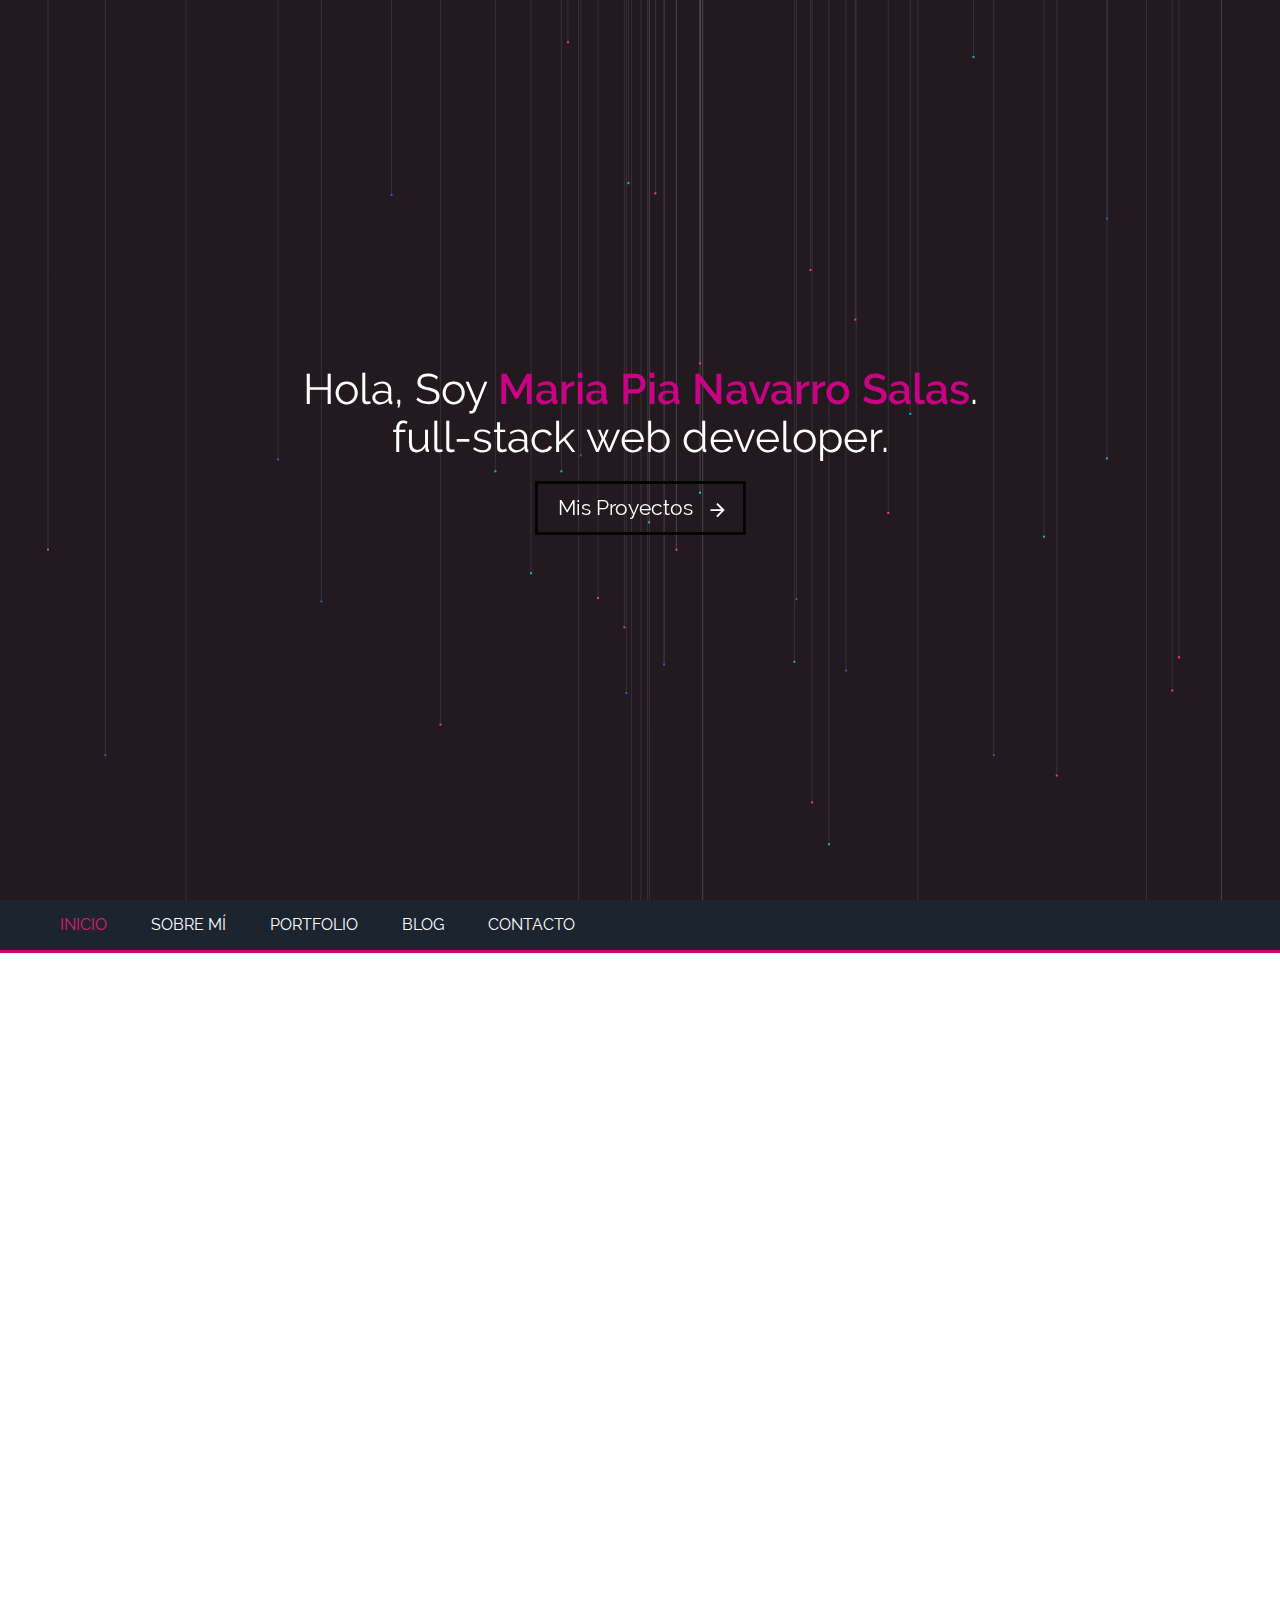
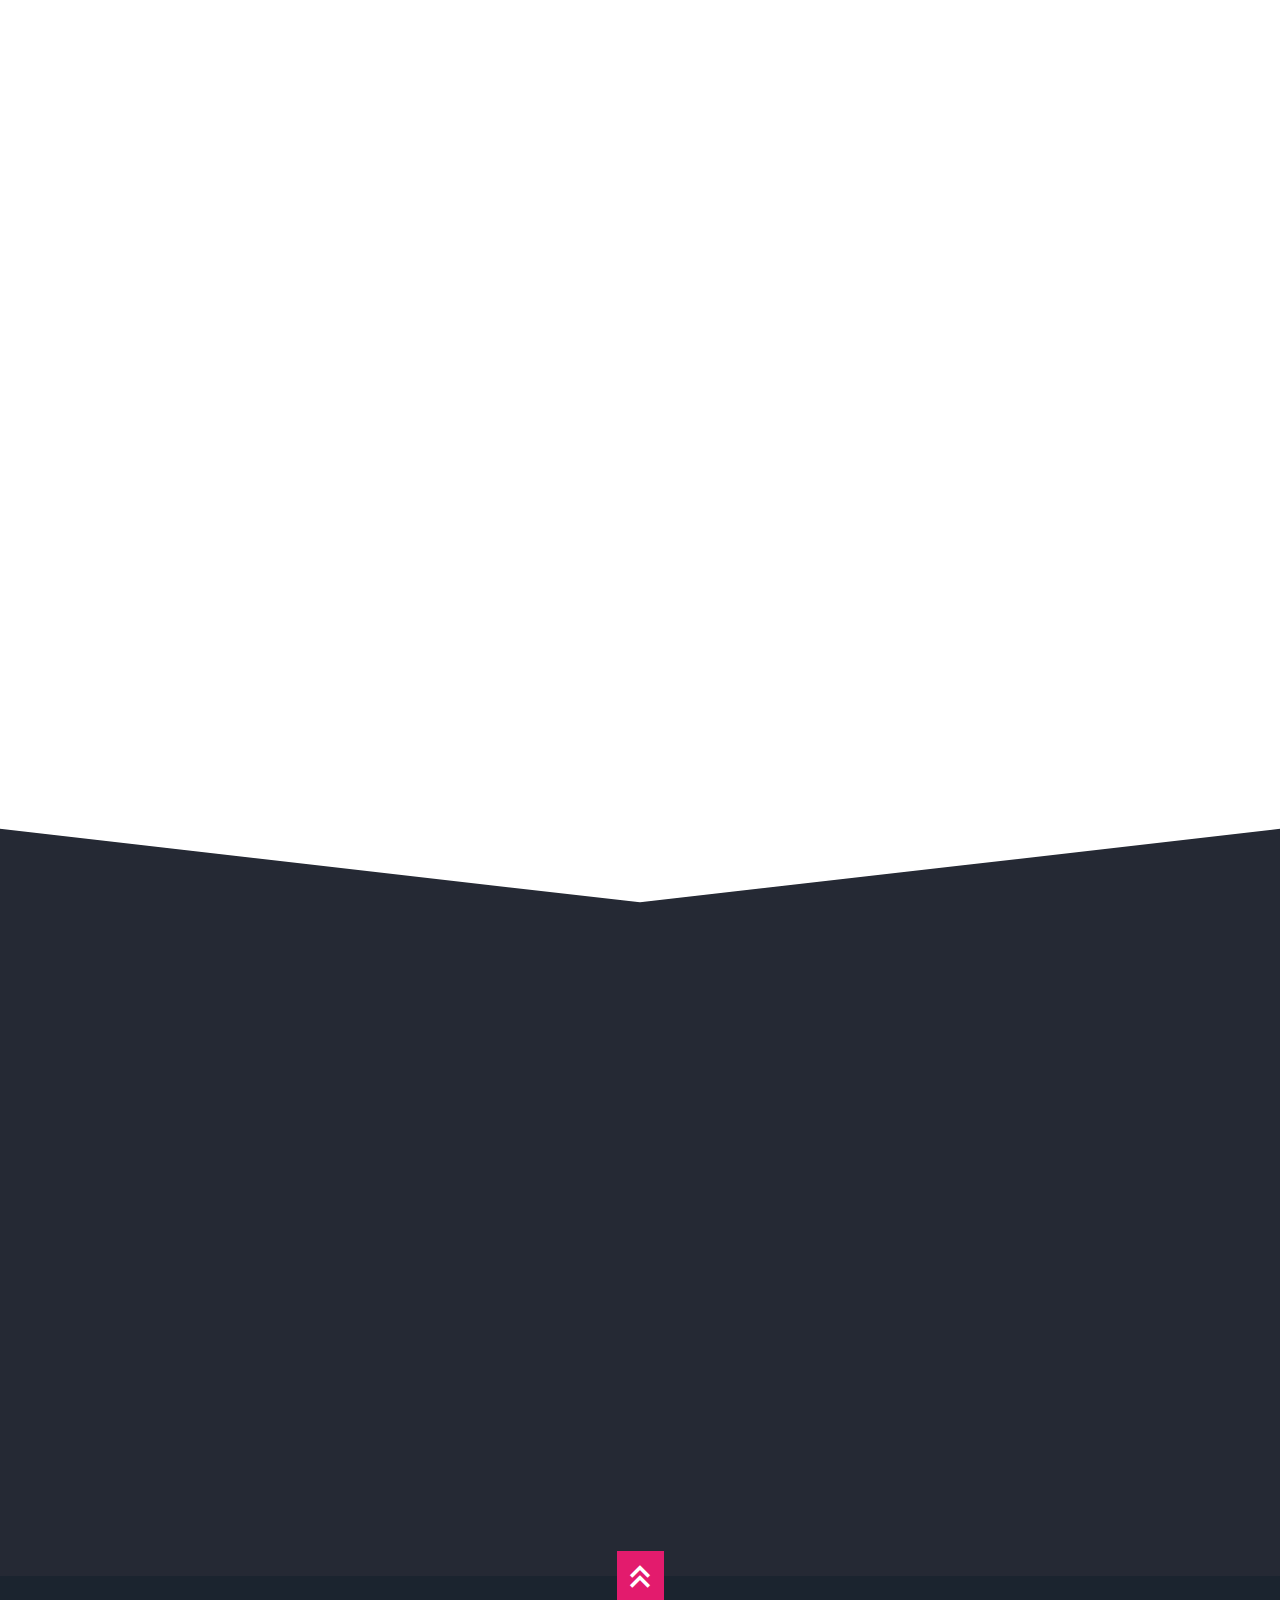
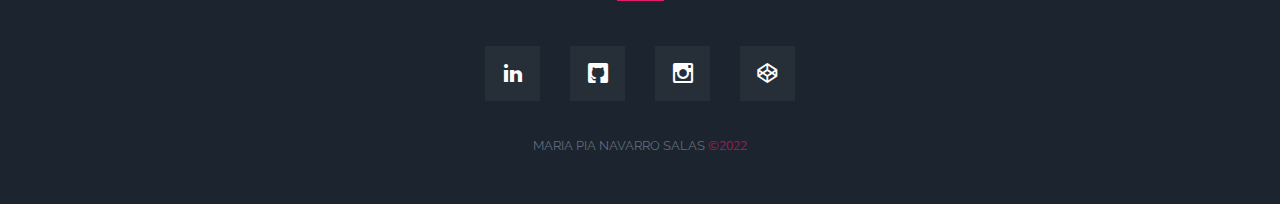
==== commit 0a6c2feb: "modificacion de rutas" ====
--- a/MAINPAGE/index.html
+++ b/MAINPAGE/index.html
@@ -499,40 +499,37 @@
     <div id="preload">
       <img src="img/me.png" />
       <img src="img/filler.html" />
-      <img src="img/thumb-1.png" />
-      <img src="img/thumb-2.jpg" />
-      <img src="img/thumb-3.jpg" />
-      <img src="img/thumb-4.jpg" />
-      <img src="img/thumb-5.jpg" />
-      <img src="img/thumb-6.jpg" />
-      <img src="img/blog-1.jpg" />
-      <img src="img/slides/discover-0.jpg" />
-      <img src="img/slides/discover-1.jpg" />
+      <img src="../MAINPAGE/img/thumb-1.jpg" /> 
+      <img src="../MAINPAGE/img/thumb-2.jpg" />
+      <img src="../MAINPAGE/img/thumb-3.jpg" />
+      <img src="../MAINPAGE/img/thumb-4.jpg" />
+      <img src="../MAINPAGE/img/thumb-5.jpg" />
+      <img src="../MAINPAGE/img/blog-1.jpg" />
+      <img src="../MAINPAGE/img/slides/discover-0.jpg" /> 
+      <img src="../MAINPAGE/img/slides/discover-1.jpg" />
       
-      <img src="img/slides/ordering-0.jpg" />
-      <img src="img/slides/ordering-1.jpg" />
-      <img src="img/slides/ordering-2.jpg" />
-      <img src="img/slides/newrelic-0.jpg" />
-      <img src="img/slides/newrelic-1.jpg" />
-      <img src="img/slides/newrelic-2.jpg" />
-      <img src="img/slides/mystand-0.jpg" />
-      <img src="img/slides/mystand-1.jpg" />
-      <img src="img/slides/mystand-2.jpg" />
-      <img src="img/slides/never-0.jpg" />
-      <img src="img/slides/never-1.jpg" />
-      <img src="img/slides/never-2.jpg" />
-      <img src="img/slides/powur-0.jpg" />
-      <img src="img/slides/powur-1.jpg" />
-      <img src="img/slides/powur-2.jpg" />
-      <img src="img/slides/roambi-0.jpg" />
-      <img src="img/slides/roambi-1.jpg" />
-      <img src="img/slides/roambi-2.jpg" />
-      <img src="img/slides/themall-0.jpg" />
-      <img src="img/slides/themall-1.jpg" />
-      <img src="img/slides/themall-2.jpg" />
-      <img src="img/slides/walker-0.jpg" />
-      <img src="img/slides/walker-1.jpg" />
-      <img src="img/slides/walker-2.jpg" />
+      <img src="../MAINPAGE/img/slides/ordering-0.jpg" />
+      <img src="../MAINPAGE/img/slides/ordering-1.jpg" />
+      <img src="../MAINPAGE/img/slides/ordering-2.jpg" />
+      <img src="../MAINPAGE/img/slides/newrelic-0.jpg" />
+      <img src="../MAINPAGE/img/slides/newrelic-1.jpg" />
+      <img src="../MAINPAGE/img/slides/newrelic-2.jpg" />
+      <img src="../MAINPAGE/img/slides/mystand-0.jpg" />
+      <img src="../MAINPAGE/img/slides/mystand-1.jpg" />
+      <img src="../MAINPAGE/img/slides/mystand-2.jpg" />
+      <img src="../MAINPAGE/img/slides/never-0.jpg" />
+      <img src="../MAINPAGE/img/slides/never-1.jpg" />
+      <img src="../MAINPAGE/img/slides/never-2.jpg" />
+      <img src="../MAINPAGE/img/slides/powur-0.jpg" />
+      <img src="../MAINPAGE/img/slides/powur-1.jpg" />
+      <img src="../MAINPAGE/img/slides/powur-2.jpg" />
+      <img src="../MAINPAGE/img/slides/roambi-0.jpg" />
+      <img src="../MAINPAGE/img/slides/roambi-1.jpg" />
+      
+      <img src="../MAINPAGE/img/slides/themall-0.jpg" />
+      <img src="../MAINPAGE/img/slides/themall-1.jpg" />
+      
+      
     </div>
   </body>
 
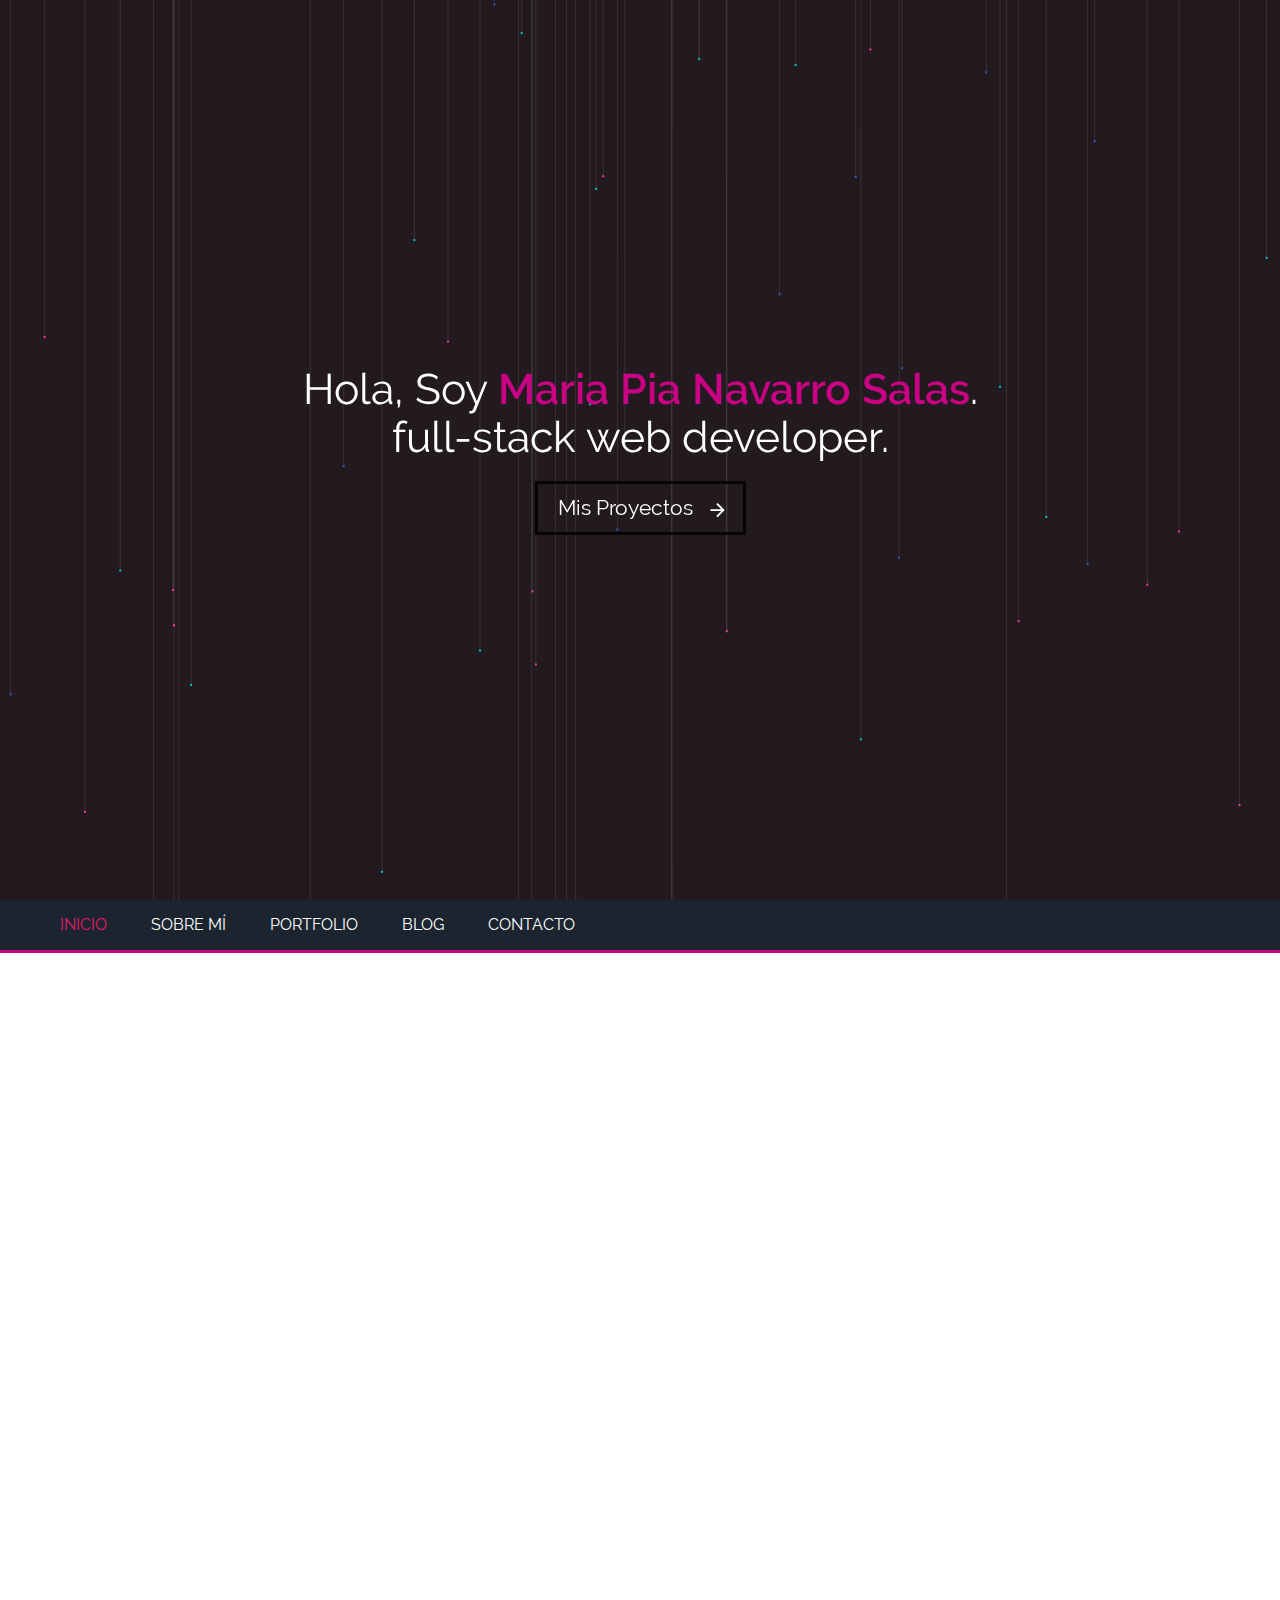
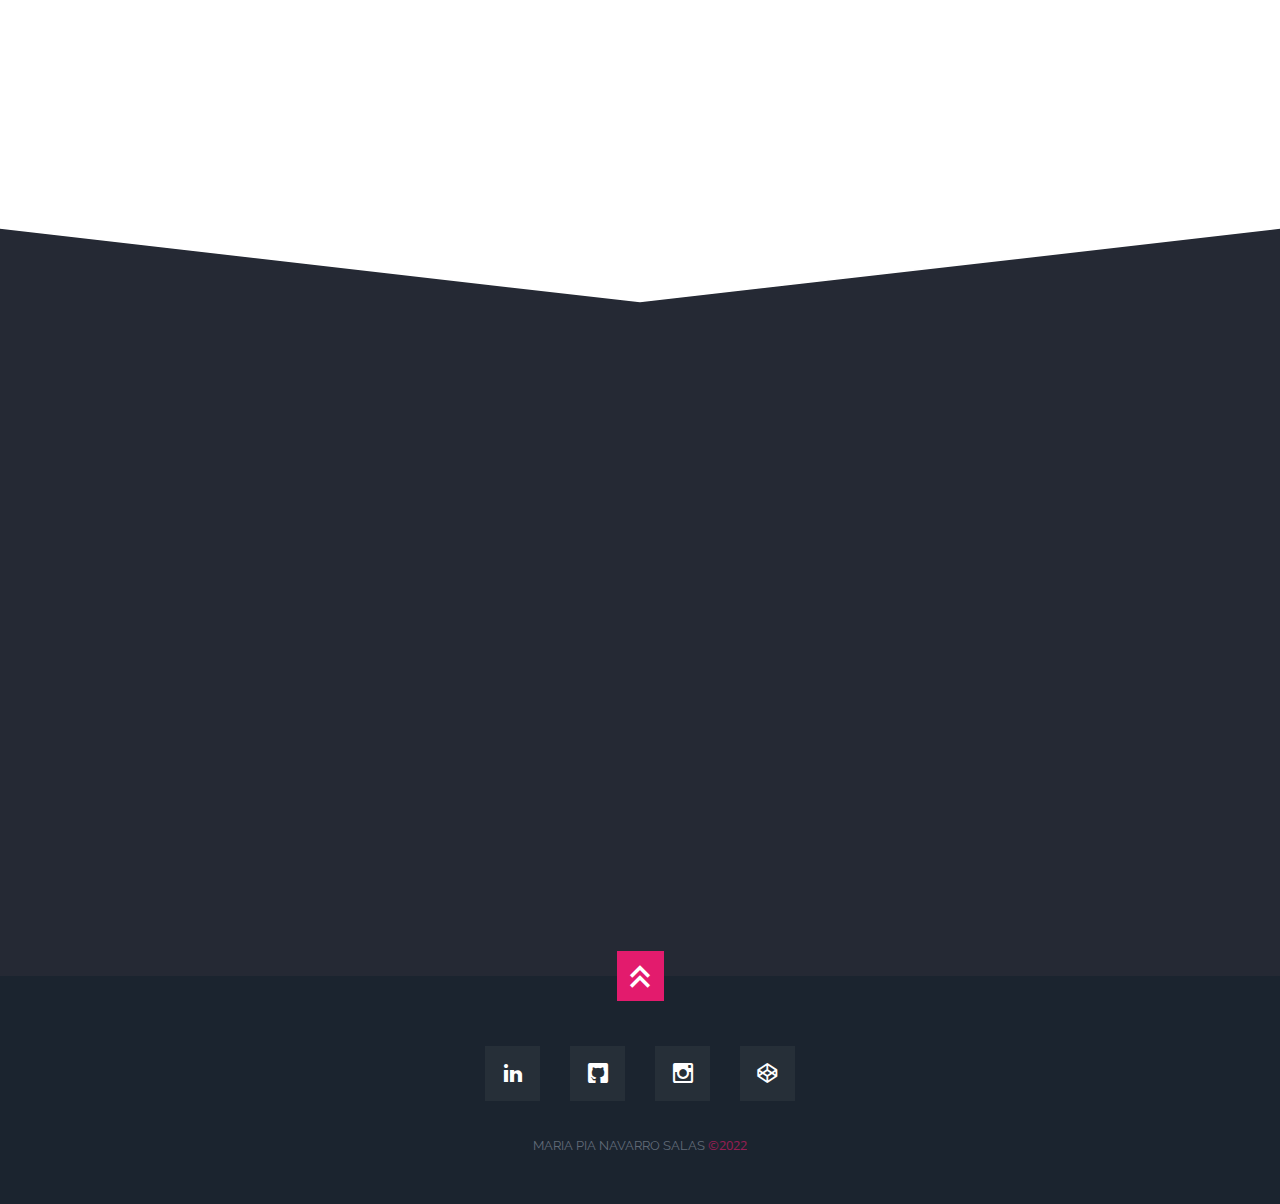
==== commit 21383eeb: "configuracion de rutas hosted" ====
--- a/MAINPAGE/index.html
+++ b/MAINPAGE/index.html
@@ -25,10 +25,11 @@
     <link rel='shortcut icon' href='favicon.ico' type='image/x-icon'/ >
 
     <!-- HOSTED -->
-    <script src="../cdnjs.cloudflare.com/ajax/libs/prefixfree/1.0.7/prefixfree.min.js"></script>
-    <script src="../ajax.googleapis.com/ajax/libs/jquery/2.2.0/jquery.min.js"></script>
-    <script src="../cdnjs.cloudflare.com/ajax/libs/mixitup/2.1.11/jquery.mixitup.min.js"></script>
-    <script src="../cdnjs.cloudflare.com/ajax/libs/waypoints/4.0.0/jquery.waypoints.min.js"></script>
+    <script src="https://cdn.jsdelivr.net/npm/prefixfree@1.0.0/prefixfree.min.js"></script>
+    <script src="https://ajax.googleapis.com/ajax/libs/jquery/3.7.1/jquery.min.js"></script>
+    <script src="https://cdnjs.cloudflare.com/ajax/libs/mixitup/3.3.1/mixitup.min.js"></script>
+    <script src="https://cdnjs.cloudflare.com/ajax/libs/waypoints/4.0.0/jquery.waypoints.min.js"></script>
+
 
     <!-- LOCAL -->
     <script src="scripts/pt.min.js"></script>
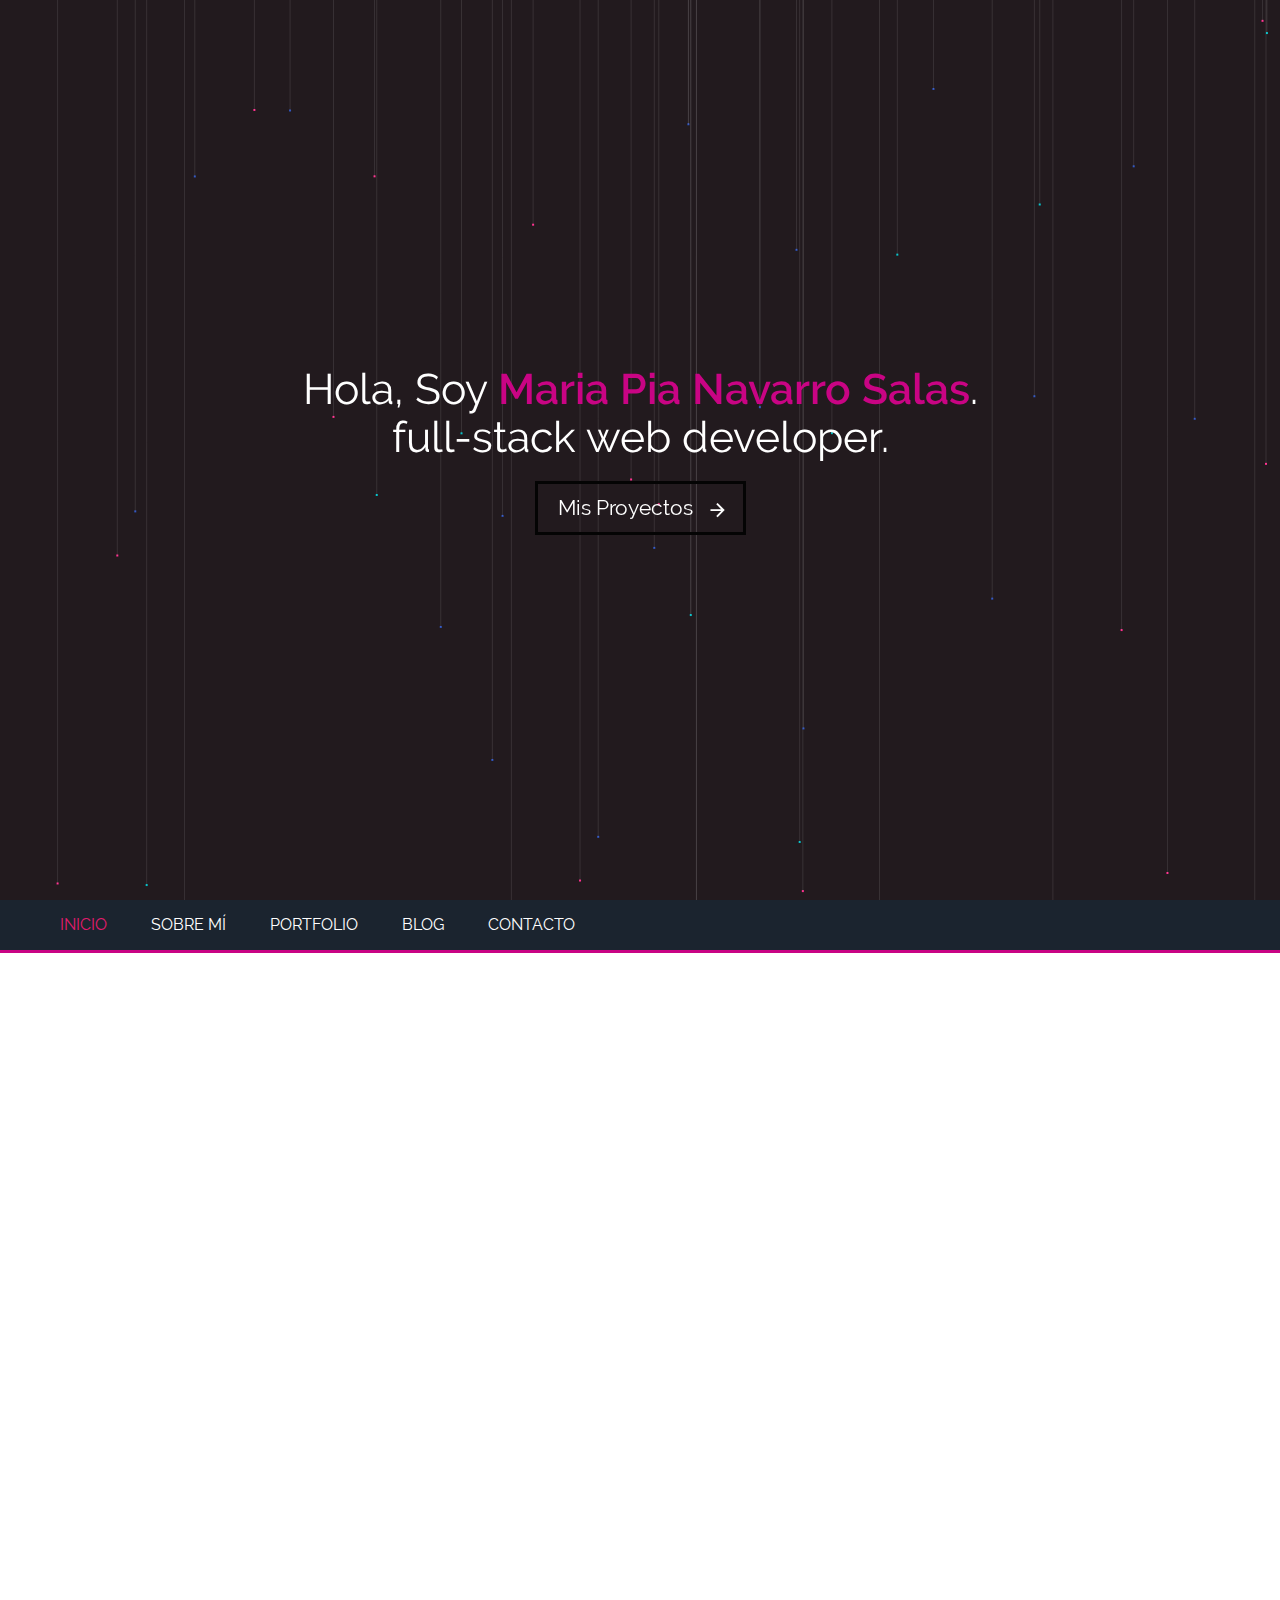
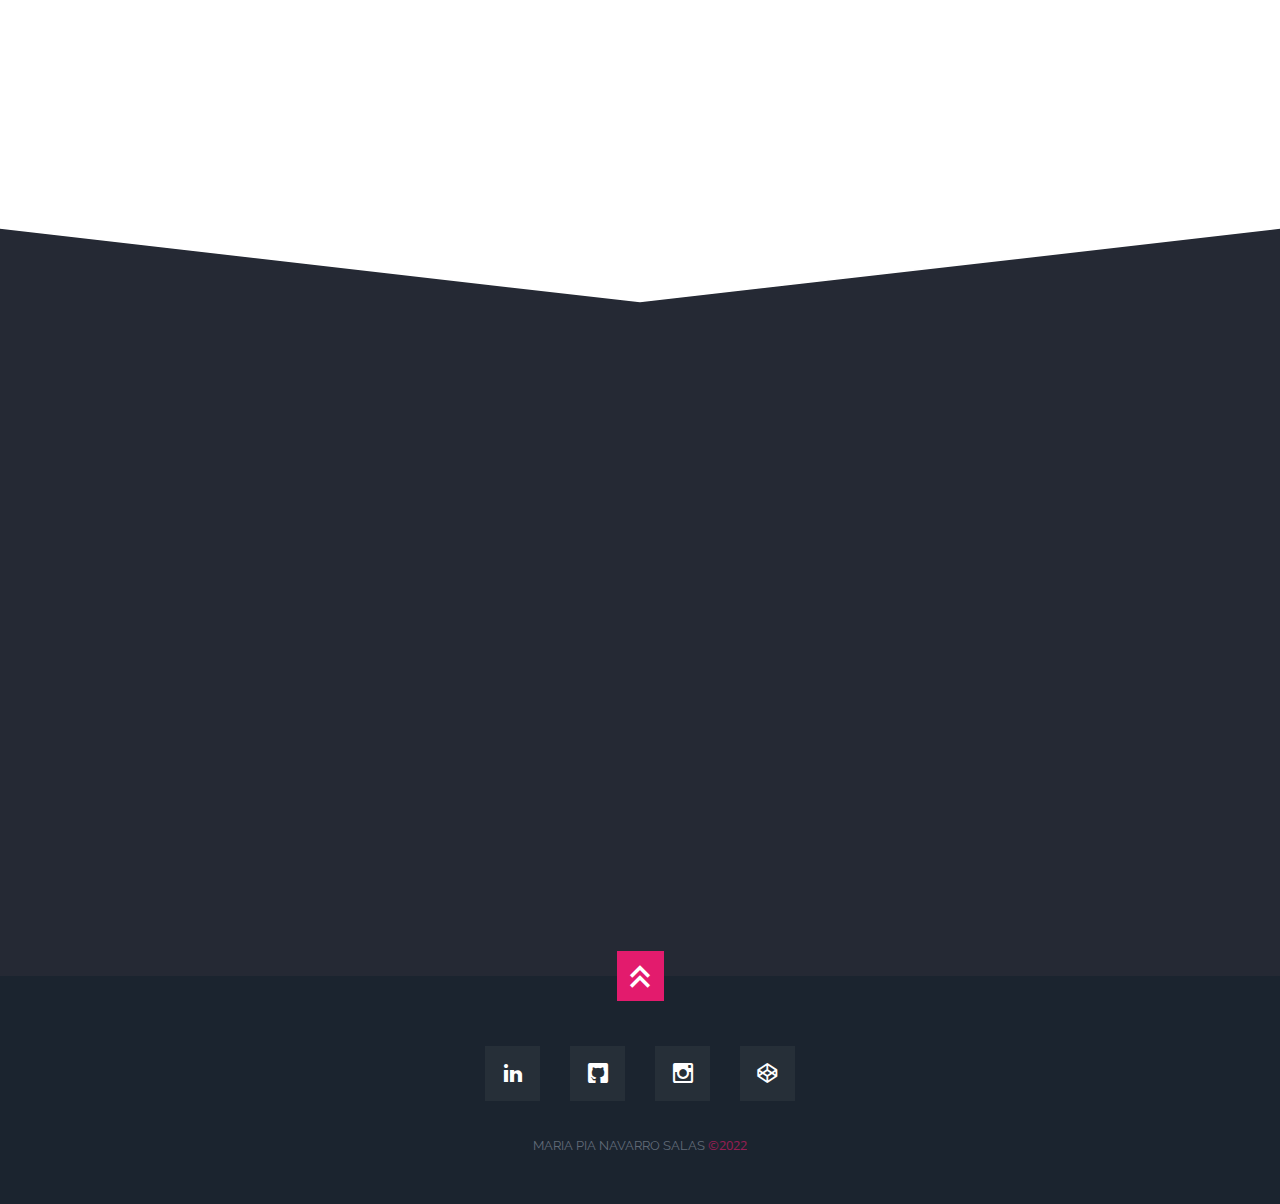
==== commit a63c9033: "cambios de rutas" ====
--- a/MAINPAGE/index.html
+++ b/MAINPAGE/index.html
@@ -498,8 +498,8 @@
     </div>
 
     <div id="preload">
-      <img src="img/me.png" />
-      <img src="img/filler.html" />
+      <img src="../MAINPAGE/img/me11.png" />
+      <img src="../MAINPAGE/img/filler.html" />
       <img src="../MAINPAGE/img/thumb-1.jpg" /> 
       <img src="../MAINPAGE/img/thumb-2.jpg" />
       <img src="../MAINPAGE/img/thumb-3.jpg" />
--- a/MAINPAGE/style/style.css
+++ b/MAINPAGE/style/style.css
@@ -148,7 +148,7 @@
 }
 
 .canvas {
-  background: url("../img/filler2.png") center center/cover;
+  background: url("../img/filler.png") center center/cover;
   height: 100%;
   left: 0;
   position: absolute;
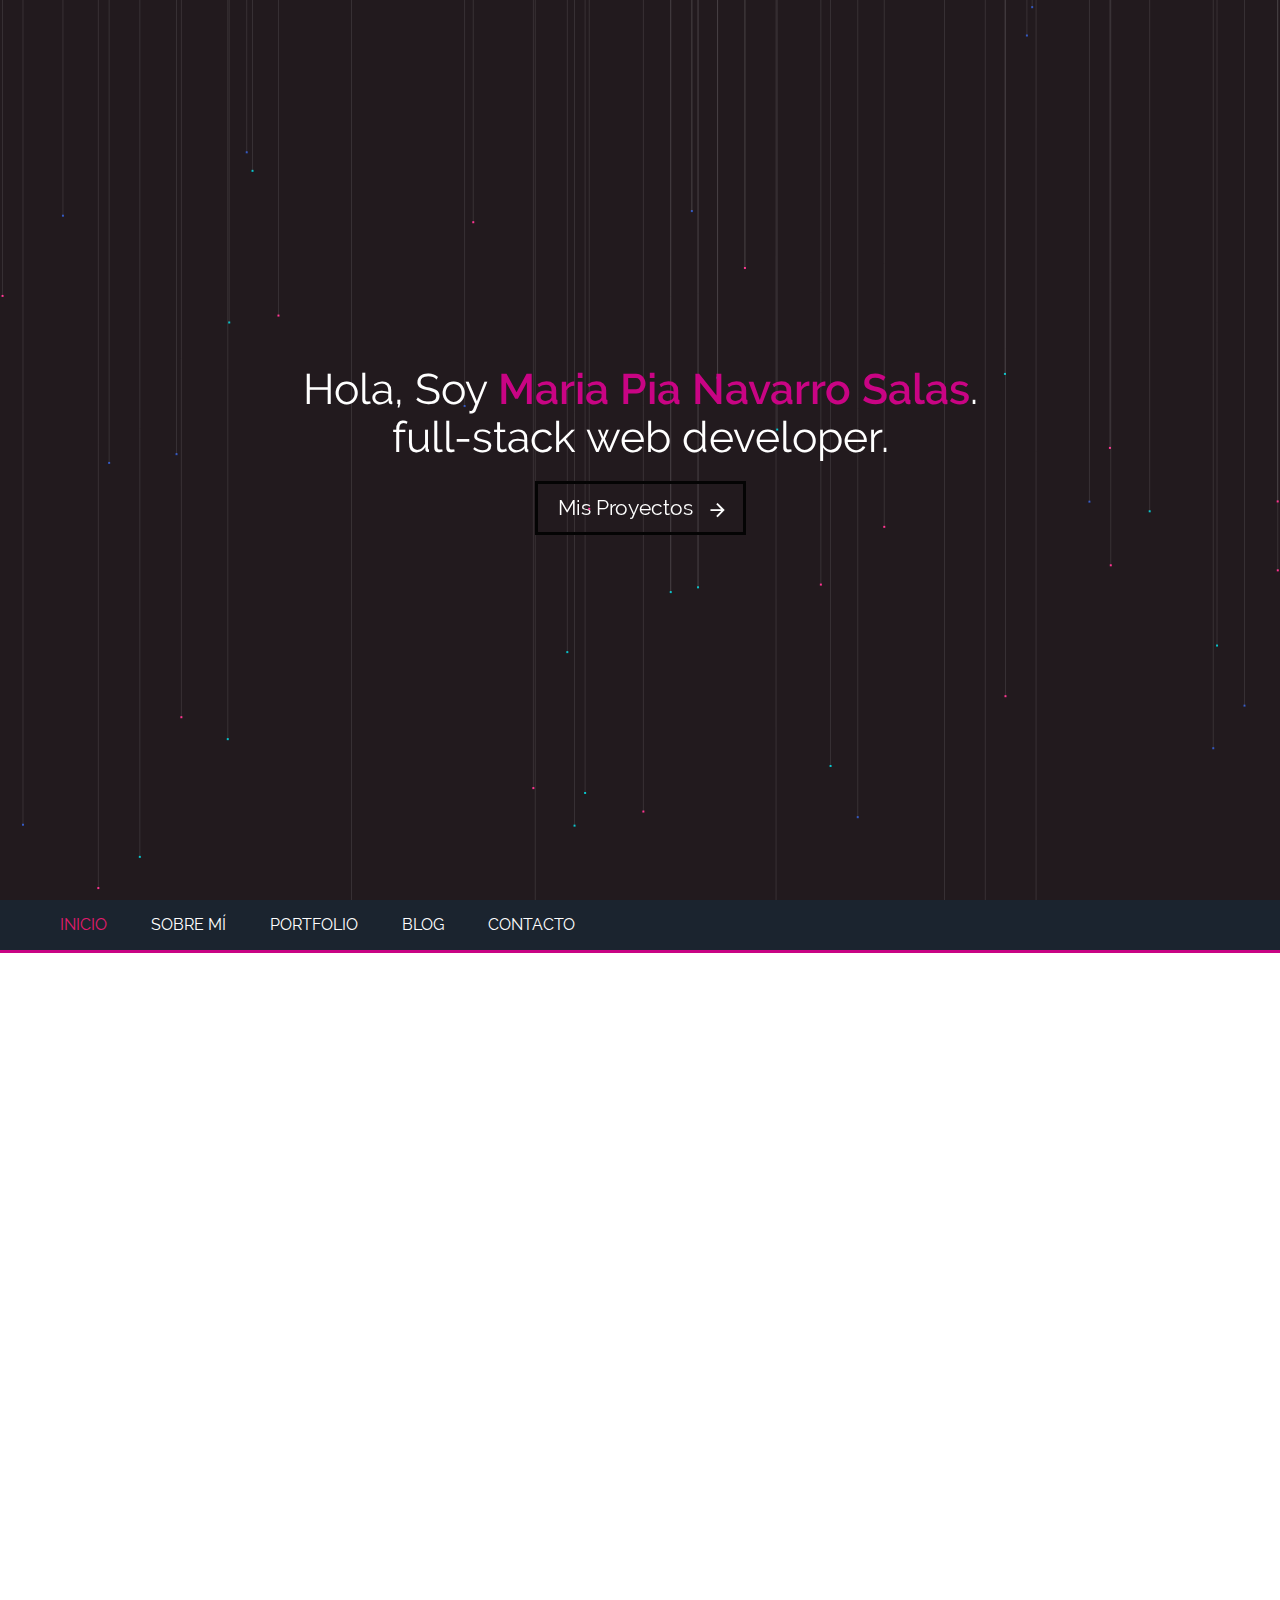
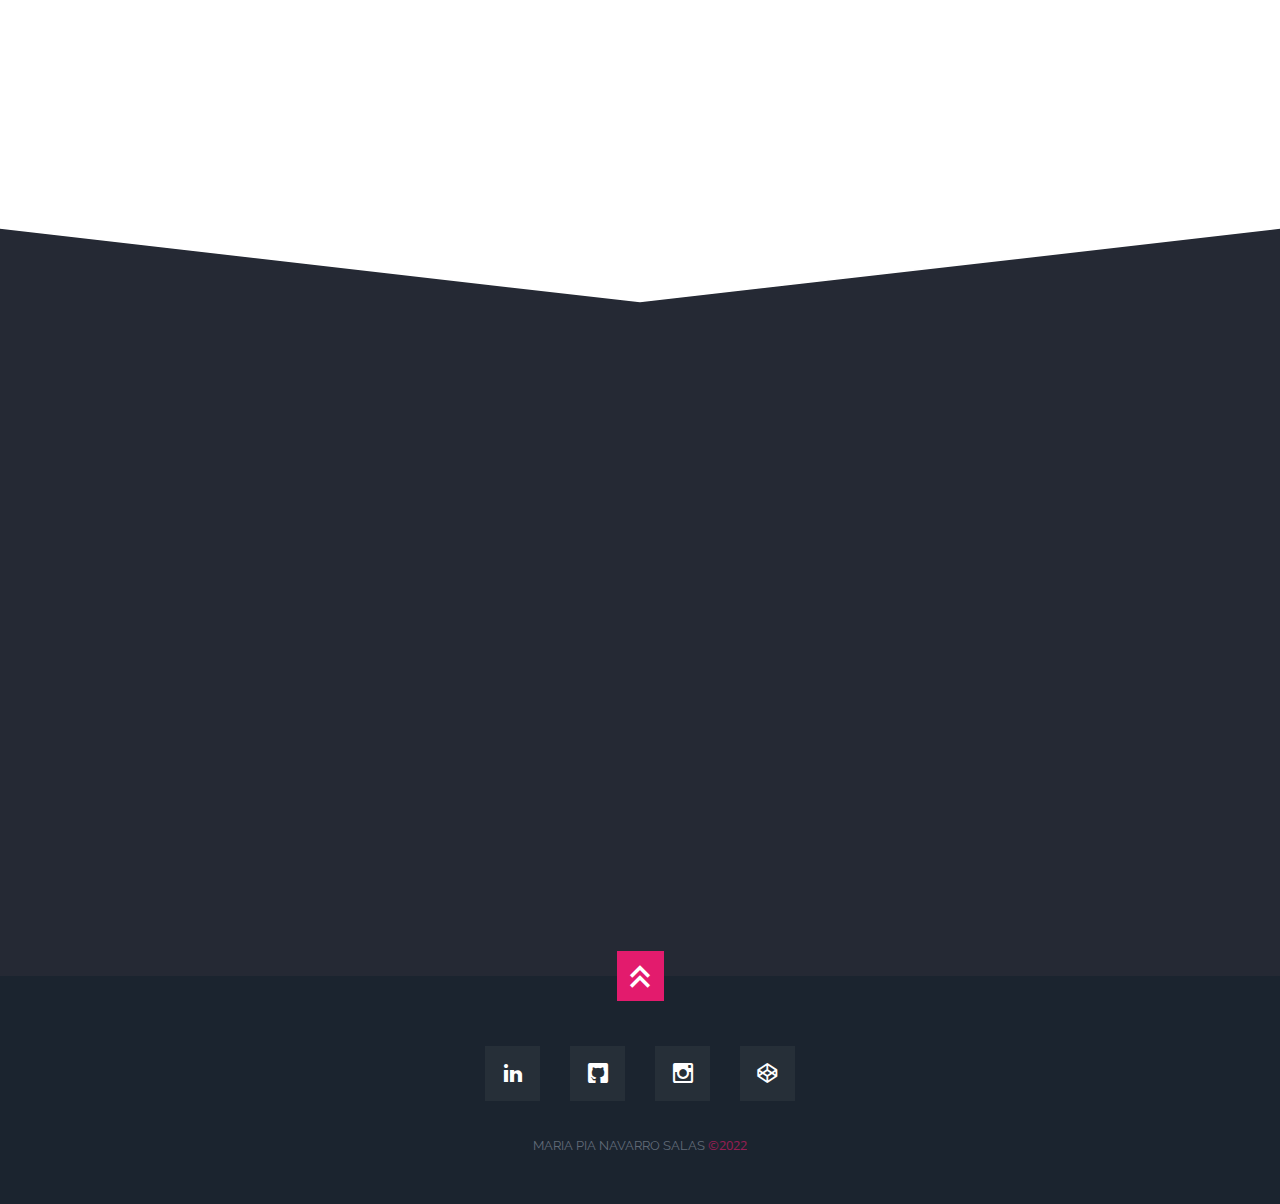
==== commit c6d7ed48: "rutas" ====
--- a/MAINPAGE/index.html
+++ b/MAINPAGE/index.html
@@ -523,7 +523,6 @@
       <img src="../MAINPAGE/img/slides/never-2.jpg" />
       <img src="../MAINPAGE/img/slides/powur-0.jpg" />
       <img src="../MAINPAGE/img/slides/powur-1.jpg" />
-      <img src="../MAINPAGE/img/slides/powur-2.jpg" />
       <img src="../MAINPAGE/img/slides/roambi-0.jpg" />
       <img src="../MAINPAGE/img/slides/roambi-1.jpg" />
       
